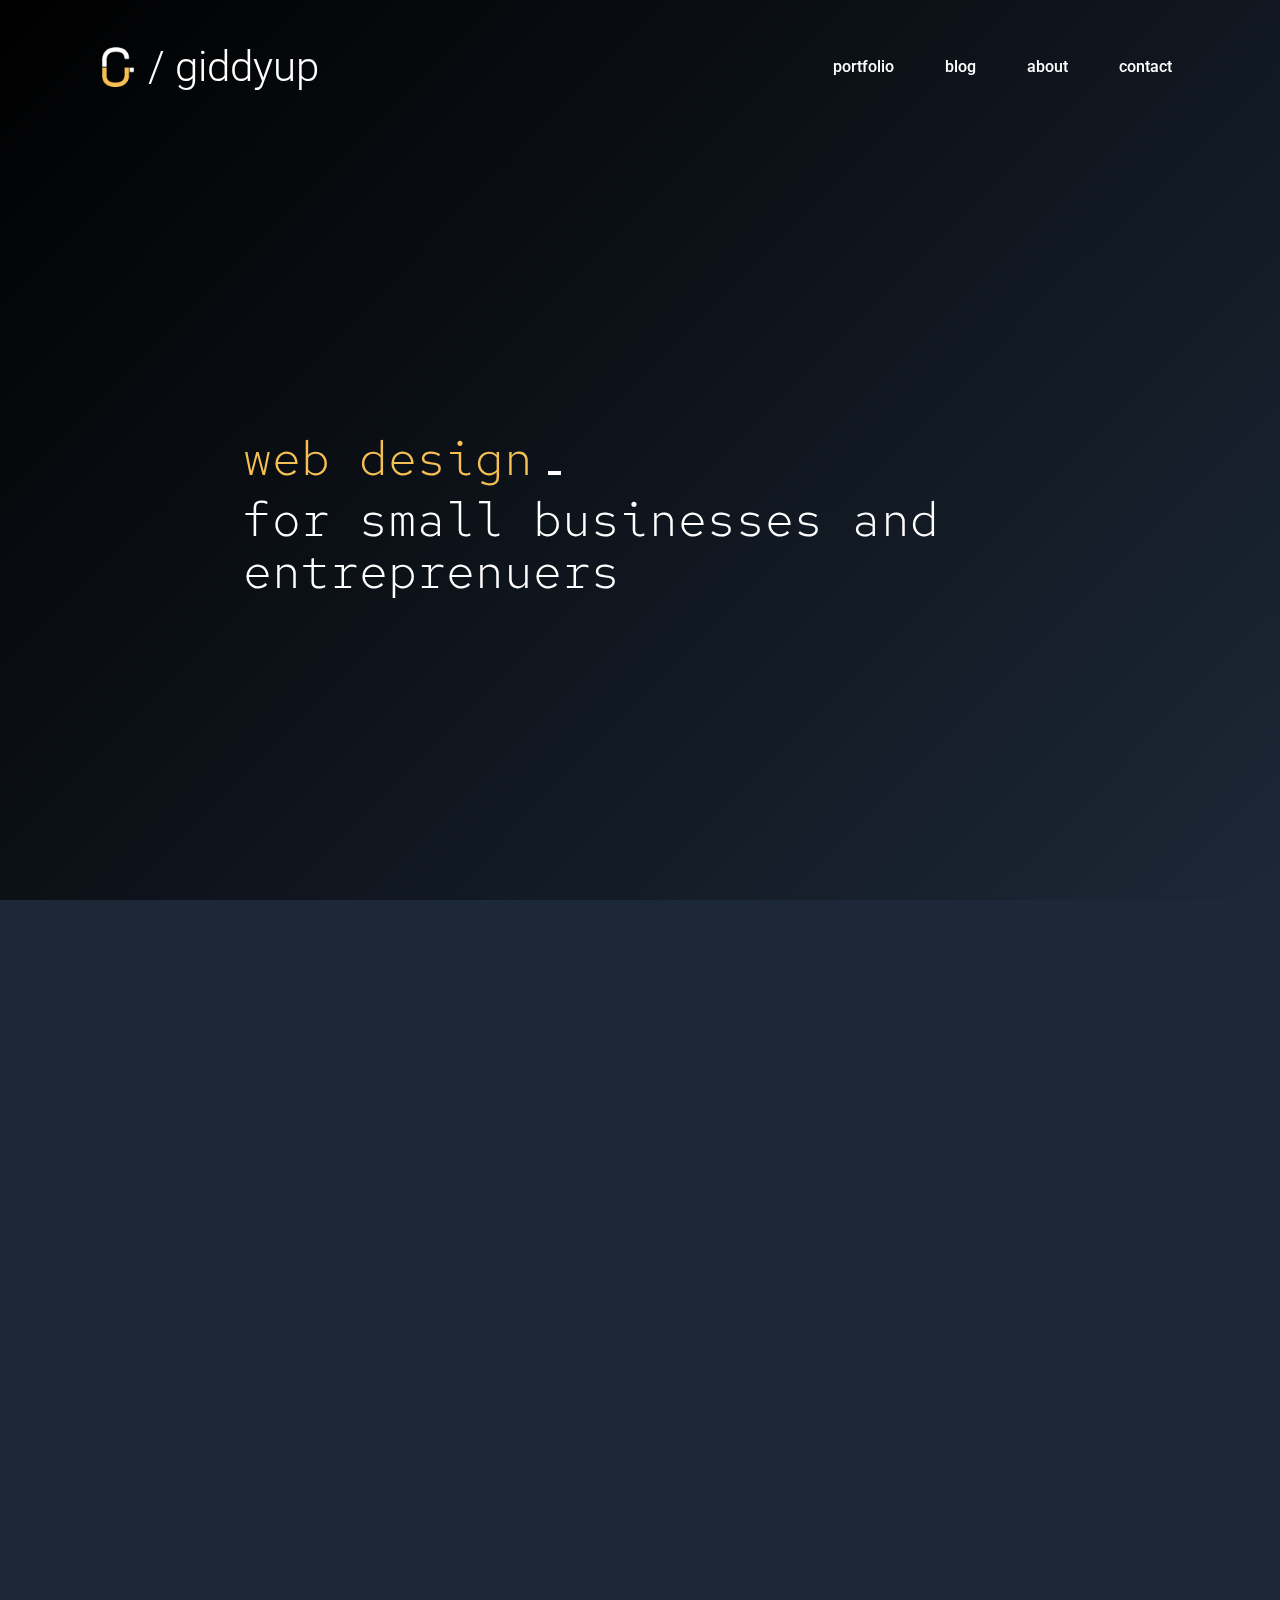
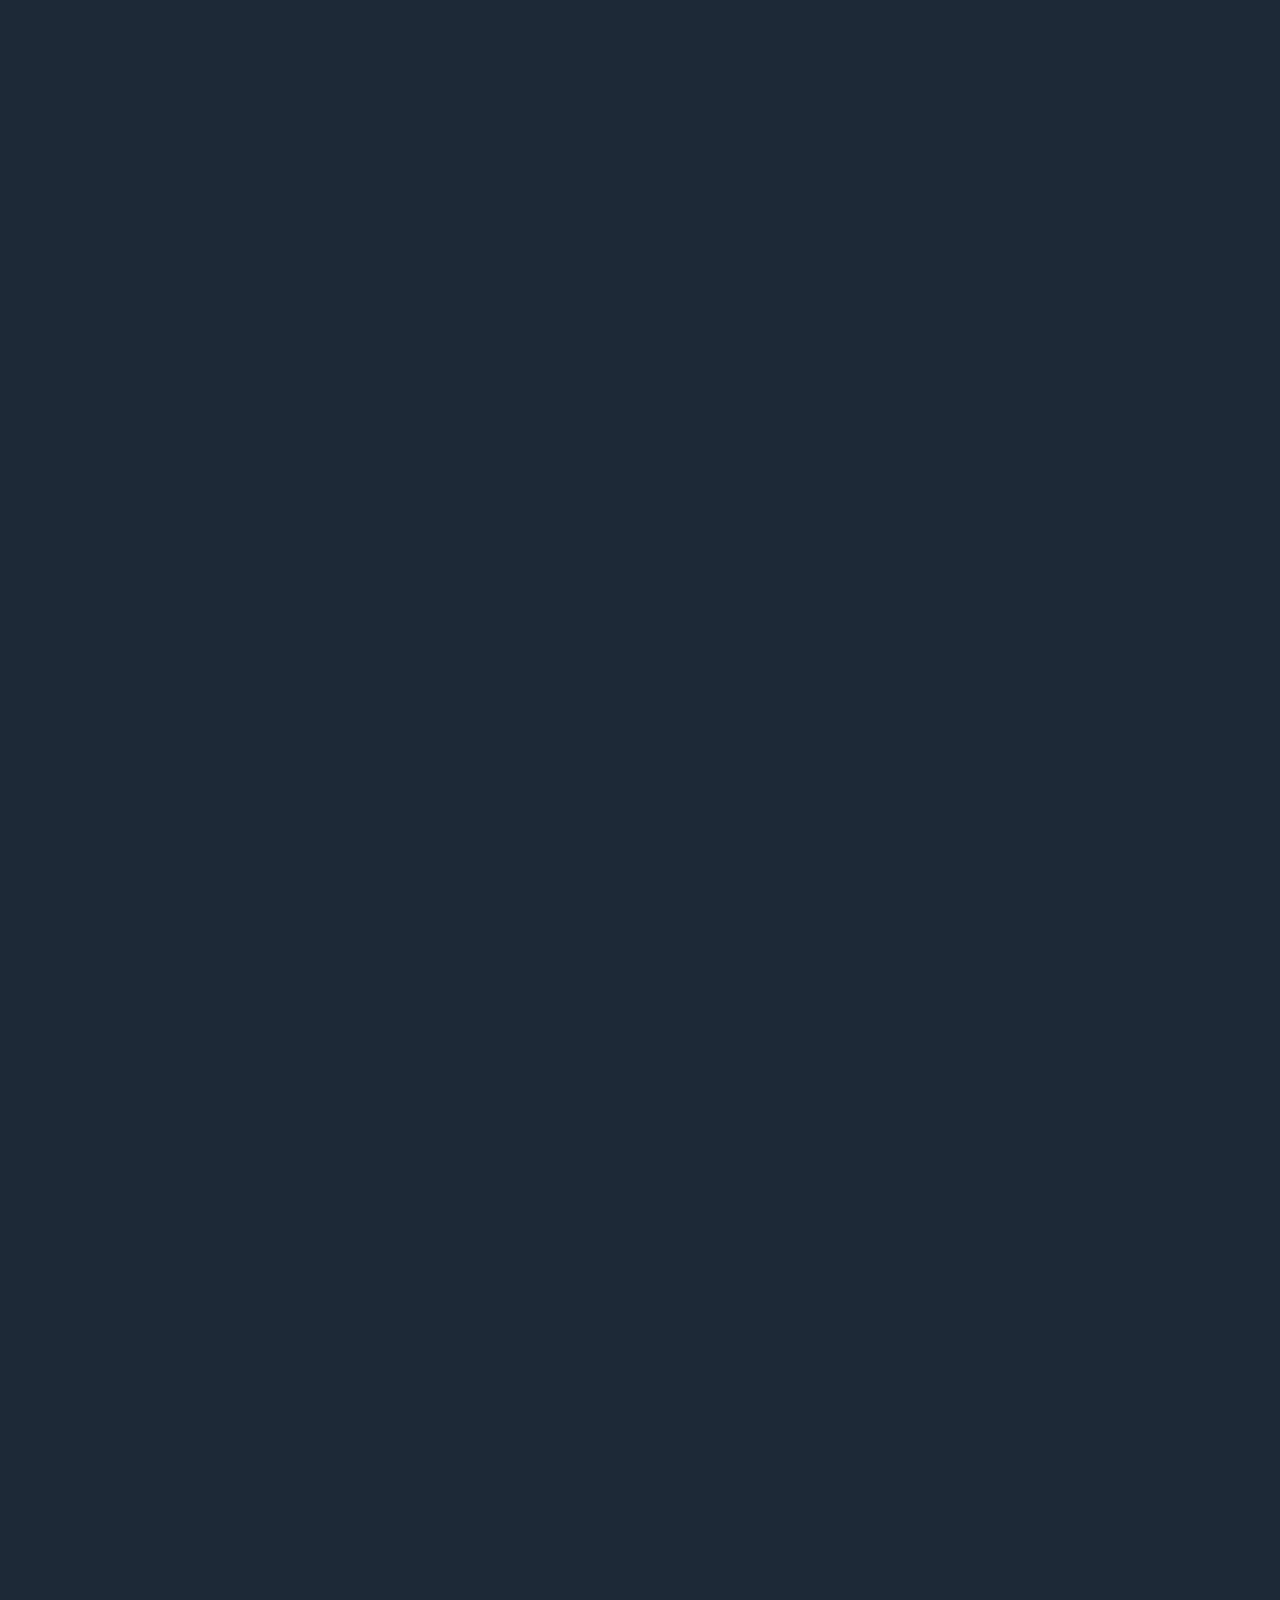
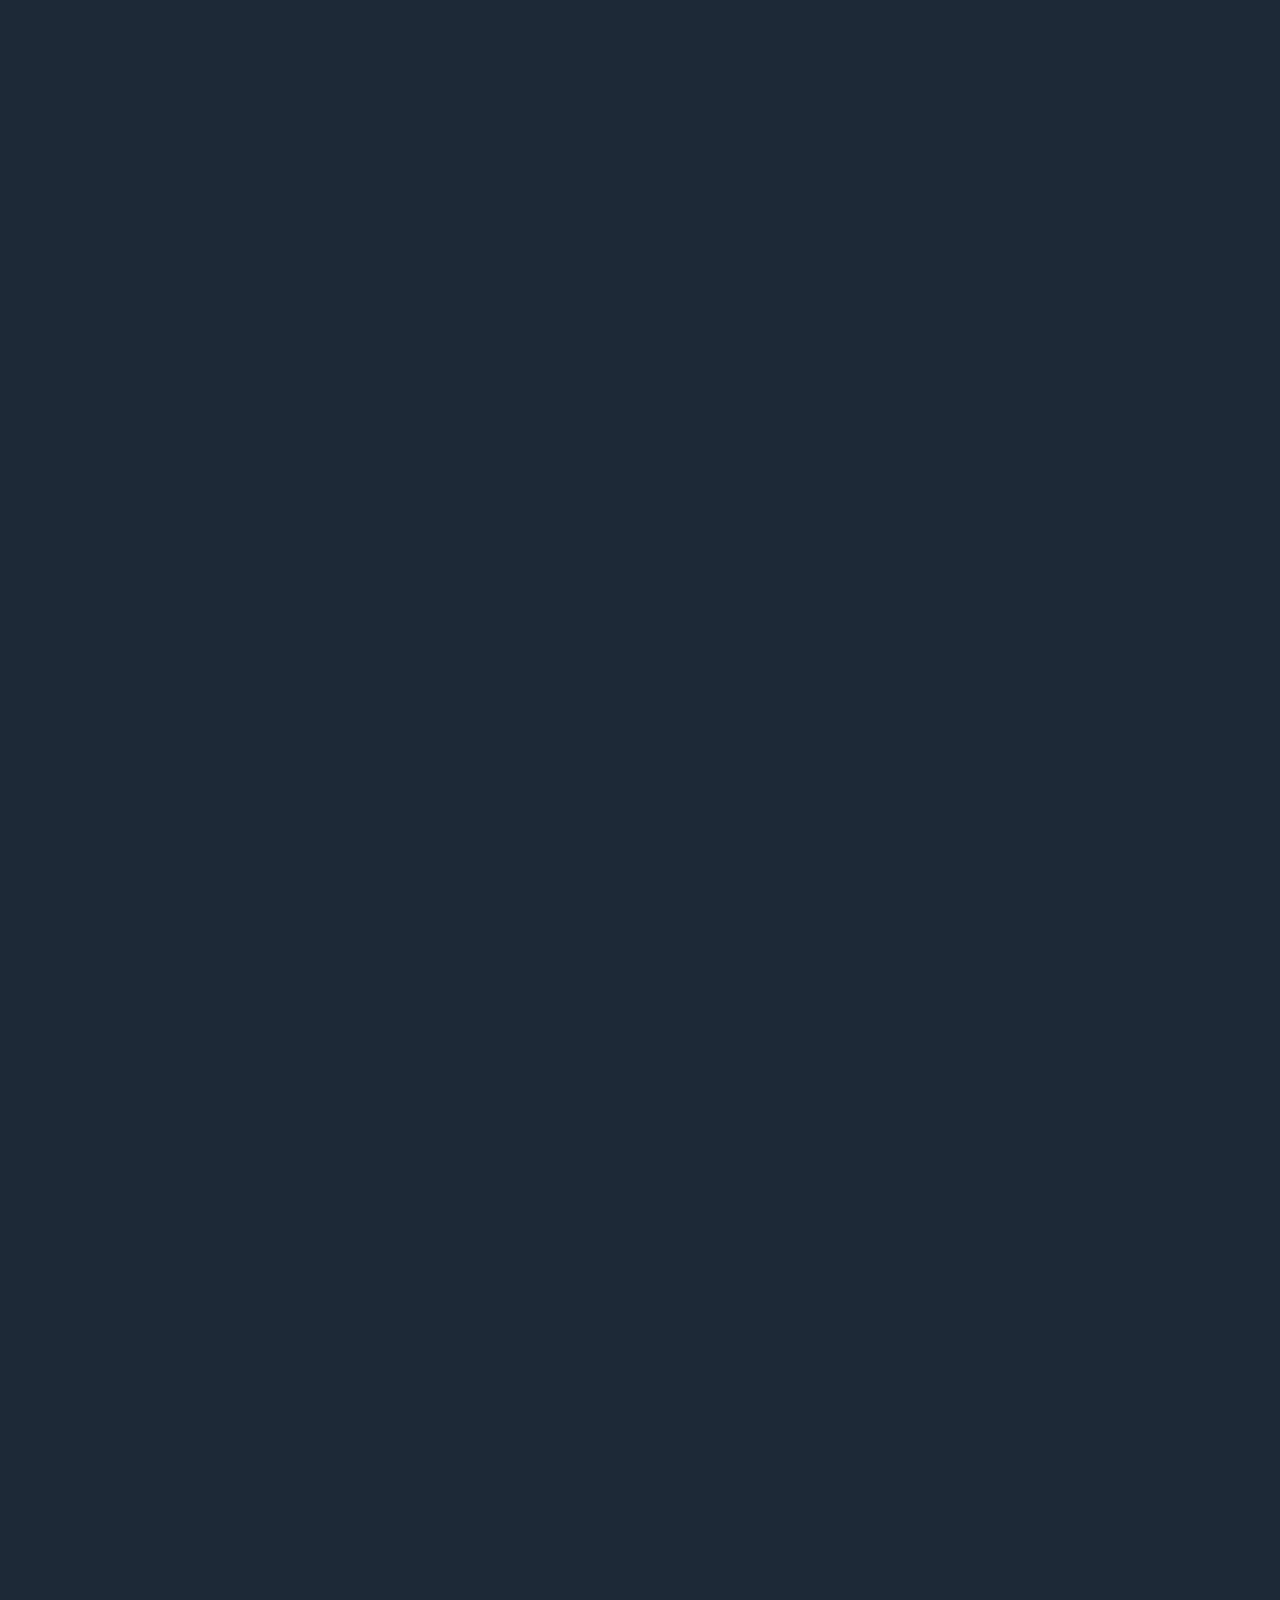
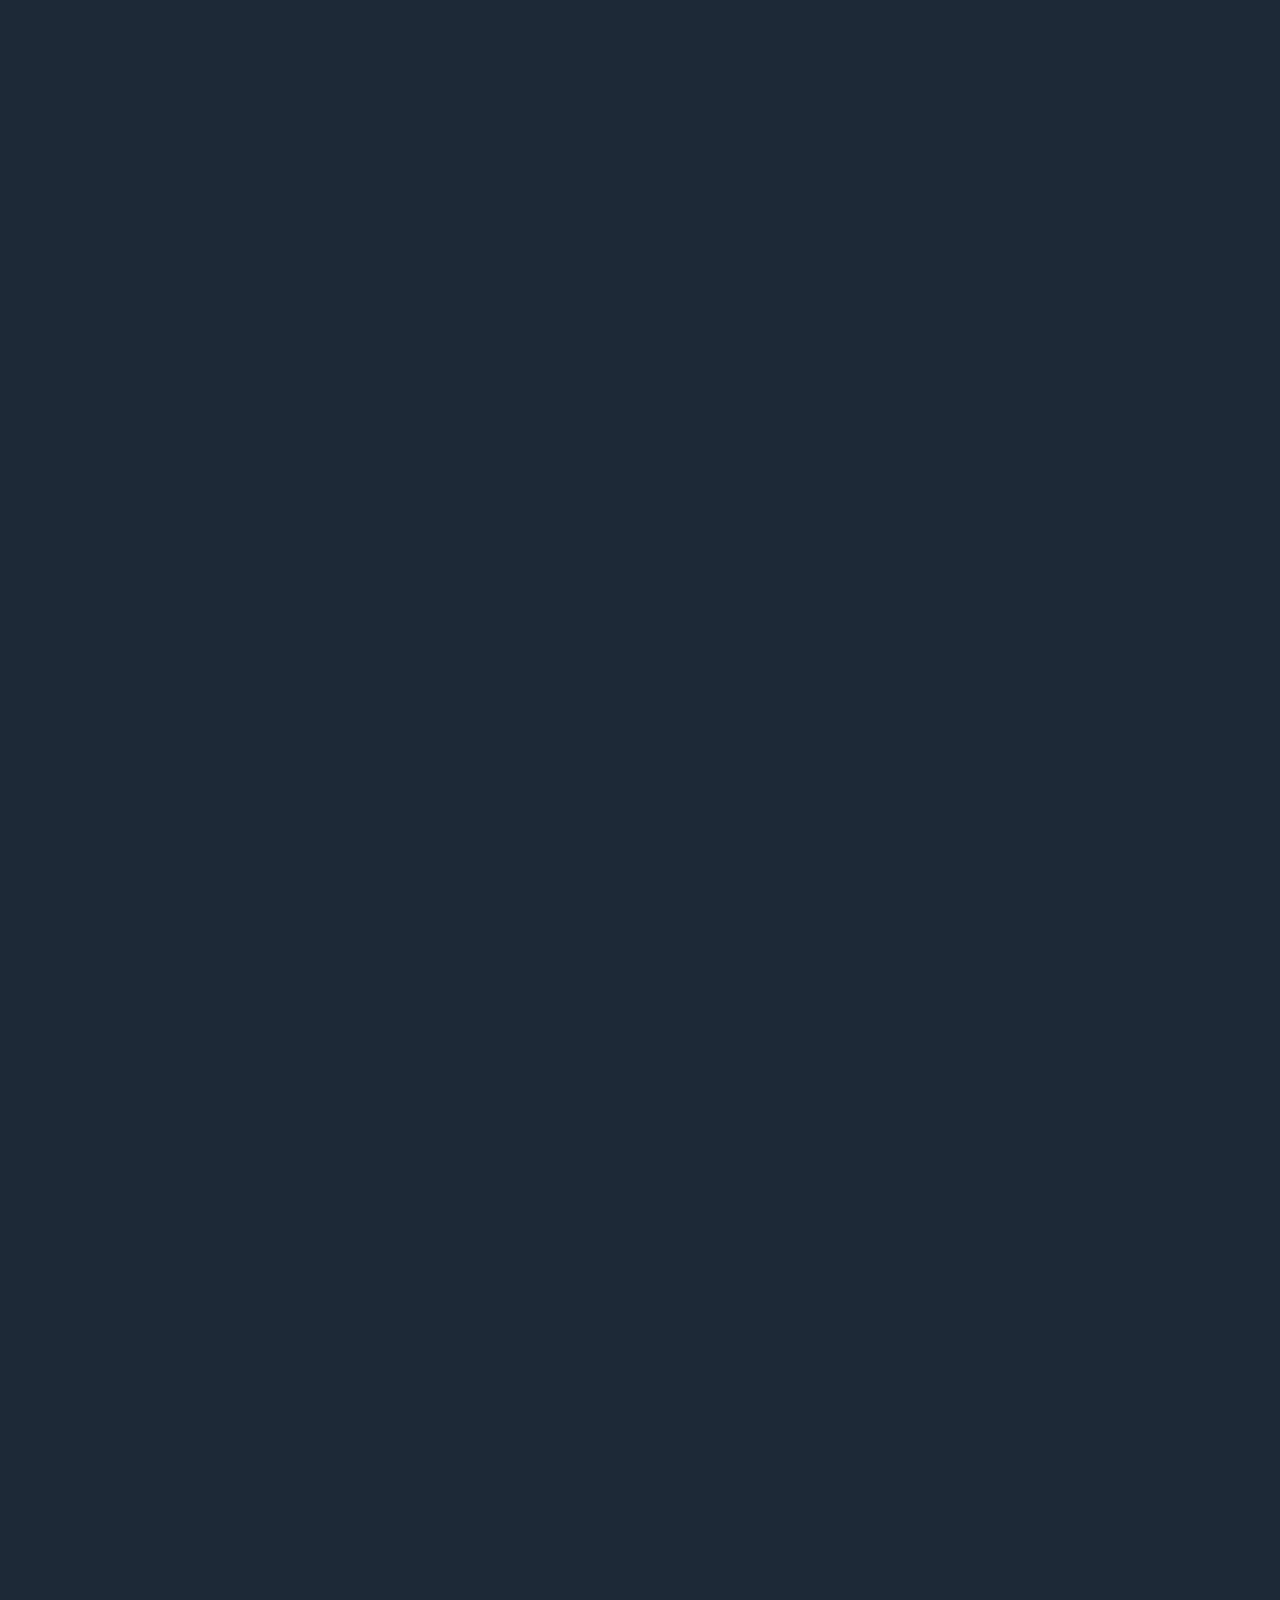
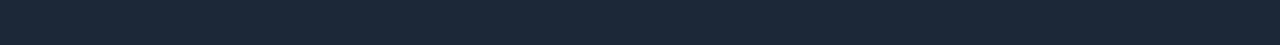
==== index.html @ 79e86494 "Google analytics" ====
<!DOCTYPE html>
<html lang="en">
  <head>
    <meta charset="utf-8">
    <meta name="description" content="giddyup digital is a small website design and development company, specializing in helping small businesses and entreprenuers establish intentional and cohesive online presence using web design and development best practices." />
    <meta name="keywords" content="website design, website developer, custom websites, web application development, seo, consulting" />
    <meta name="author" content="GiddyUp Digital" />
    <meta property='og:image' content='images/new-logo-2.png' />
    <meta name="viewport" content="width=device-width, initial-scale=1, shrink-to-fit=no, user-scalable=no">

    <!-- Favicon -->
    <link rel="shortcut icon" href="img/logo-favicon-navy.png" />

    <!-- Google Font -->
    <link rel="preconnect" href="https://fonts.googleapis.com">
     <link rel="preconnect" href="https://fonts.gstatic.com" crossorigin>
     <link href="https://fonts.googleapis.com/css2?family=Inter:wght@100;200;300;400;500;600;700;800;900&family=Red+Hat+Mono:ital,wght@0,300;0,400;0,500;0,600;0,700;1,300;1,400;1,500;1,600;1,700&family=Roboto:ital,wght@0,100;0,300;0,400;0,500;1,100;1,300;1,400;1,500&display=swap" rel="stylesheet">

    <!-- Stylesheets -->
    
    <!-- Custom server ver -->
    <!-- <link rel="stylesheet" href="/css/animations.css" />
    <link rel="stylesheet" href="/css/bootstrap/bootstrap.css" />
    <link rel="stylesheet" href="/js/glide/dist/css/glide.core.min.css">
    <link rel="stylesheet" href="/js/glide/dist/css/glide.theme.min.css">
    <link rel="stylesheet" href="/css/style.css" />
    <link rel="stylesheet" href="/css/preload.css" /> -->

    <!-- Front end only version -->
    <link rel="stylesheet" href="css/animations.css" />
    <link rel="stylesheet" href="css/bootstrap/bootstrap.css" />
    <link rel="stylesheet" href="js/glide/dist/css/glide.core.min.css">
    <link rel="stylesheet" href="js/glide/dist/css/glide.theme.min.css">
    <link rel="stylesheet" href="css/style.css" />
    <link rel="stylesheet" href="css/preload.css" />
    <link rel="stylesheet" href="css/font-awesome/all.min.css" />
    <!-- Google tag (gtag.js) -->
    
    <title>giddyup digital</title>
  </head>
  <!-- Google tag (gtag.js) -->
  <script async src="https://www.googletagmanager.com/gtag/js?id=G-HG3STBQEK7"></script>
  <script>
    window.dataLayer = window.dataLayer || [];
    function gtag(){dataLayer.push(arguments);}
    gtag('js', new Date());

    gtag('config', 'G-HG3STBQEK7');
  </script>
  <body id="the-body" class="is-preload">
    <header id="top" class="col-12 d-flex justify-content-center">
      <nav class="col-12 col-xl-11 mt-xl-3 d-flex justify-content-between align-content-center">
        <a id="navlogo-container" class="d-flex justify-content-start align-content-center" href='index.html'>
          <img class="logo-icon" src="img/logo-icon.png"/>
          <h2 class="logo-font">/ giddyup</h2>
        </a>
        <div id="menuToggle" class="px-3 d-lg-none position-absolute">
          <input type="checkbox" />
          <span class=""></span>
          <span class=""></span>
          <span class=""></span>
          <ul id="menu" class="">
            <a href="portfolio.html"><li>portfolio</li></a>
            <!-- <a href="#process"><li>process</li></a> -->
            <a href="blog.html"><li>blog</li></a>
            <a href="about.html"><li>about</li></a>
            <a href="#contact"><li>contact</li></a>
          </ul>
        </div>
        <ul class="d-lg-flex d-none justify-content-between align-items-center">
          <a href="portfolio.html"><li>portfolio</li></a>
            <!-- <a href="#process"><li>process</li></a> -->
            <!-- <a href="#work"><li>about</li></a> -->
            <a href="blog.html"><li>blog</li></a>
            <a href="about.html"><li>about</li></a>
            <a href="#contact"><li>contact</li></a>
        </ul> 
      </nav>
    </header>
    <section id="hero" class="col-12 d-flex align-content-center justify-content-center"> 
      <div id="typewriter" class="col-12 col-md-10 col-xl-8 d-flex justify-content-start flex-wrap align-content-center mb-5 mb-md-0 pb-5 pb-md-0">
        <!-- <h1 class="col-12 mb-3">Quality solutions in</h1> -->
        <h1 class="typewriter-text">web design</h1>  
        <h1 class="cursor"></h1>
        <h1 class="col-12 mb-3">for small businesses and entreprenuers</h1>
        <!-- <button class="btn-primary mx-4 my-5">work with us</button> -->
      </div>
    </section>
    <section id="work" class="col-12 d-flex justify-content-center">
      <div class="col-12 col-md-10 col-xl-8 d-flex justify-content-center flex-wrap" >
        <h2 class="col-12 mb-5">recent work</h2>
        <div class="col-12 d-flex justify-content-center work-img-container my-lg-5 my-3">
          <div class="img-desktop col-12 col-md-11 animate animate-left" style="background-image: url('img/madaesthetics-desktop.png')" onclick="location.href='madaesthetics.html'"></div>
          <div class="img-mobile col-3 col-md-2 animate-delay animate animate-left" style="background-image: url('img/madaesthetics-mobile.png')" onclick="location.href='madaesthetics.html'"></div>
        </div>
        <div class="col-12 my-lg-5 my-3 d-flex justify-content-start flex-wrap">
          <span>website design</span>
          <span>website development</span>
          <span>web app development</span>
          <span>online store development</span>
          <!-- <p>madaesthetics had a solid customer base and fantastic social media presence, but lacked a modern website to match. We worked with Maddie to create not only a responsive website to advertise her brand, but also create a fully functional online store and a web app for her Online Acne Bootcamp.</p> -->
        </div>

        <div class="col-12 my-5"></div>

        <div class="col-12 d-flex justify-content-center work-img-container my-lg-5 my-3">
          <div class="img-desktop col-12 col-md-11 animate animate-left" style="background-image: url('img/otb-desktop.png')" onclick="location.href='https://www.otbfabrication.com'"></div>
          <div class="img-mobile col-3 col-md-2 animate-delay animate animate-left" style="background-image: url('img/otb-mobile.png')" onclick="location.href='https://www.otbfabrication.com'"></div>
        </div>
        <div class="col-12 my-lg-5 my-3 d-flex justify-content-start flex-wrap">
          <span>website design</span>
          <span>website development</span>
          <span>website hosting</span>
          <span>copy writing</span>
          <!-- <p>Originally contracted to build a simple wordpress site with a 24 hour turnaround, we recently revisited this project with the OTB Fabrication team to design and build them a brand new responsive website.</p> -->
        </div>

        <div class="col-12 my-5"></div>

        <div class="col-12 d-flex justify-content-center work-img-container my-lg-5 my-3">
          <div class="img-desktop col-12 col-md-11 animate animate-left" style="background-image: url('img/ftre-desktop.png')" onclick="location.href='https://www.folzteamrealestate.com'"></div>
          <div class="img-mobile col-3 col-md-2 animate-delay animate animate-left" style="background-image: url('img/ftre-mobile.png')" onclick="location.href='https://www.folzteamrealestate.com'"></div>
        </div>
        <div class="col-12 my-lg-5 my-3 d-flex justify-content-start flex-wrap">
          <span>website design</span>
          <span>website development</span>
          <span>website hosting</span>
          <span>logo design</span>
          <span>copy writing</span>
          <!-- <p>The Folz Team Real Estate group is one of the most successful residential Real Estate teams in the Willamette Valley, and as such demanded a website that matched their prestige. Their website package includes a regular website updates and changes at an affordable rate.</p> -->
        </div>

        <div class="col-12 my-5"></div>
      </div>
    </section>
    <section id="motto" class="col-12 d-flex justify-content-center align-content-center flex-wrap  animate animate-left">
      <div class="caption-bg-left col-12"></div>
      <div class="col-12 d-flex justify-content-center align-content-center caption-text-container">
        <!-- <h4 class="col-12 col-md-10 col-lg-6">Creating a beautiful website for your business shouldn't cost thousands of dollars or be a full time job. Giddyup exists to help small businesses leverage the power of technology to accomplish their goals, without breaking the bank or monopolizing their time.</h4> -->
        <!-- <h4 class="col-12 col-md-10 col-lg-8 col-xl-6">"Giddyup was very easy to work with. Morgan (giddyup owner) has a wide knowledge and understanding of coding and went above and beyond for our website. He was readily available to speak with us through the whole project. We trusted giddyup with our formatting, layouts and design and could not be happier with the end result." <br><br>-Buzz & Will, OTB Fabrication</h4> -->
        <!-- <h4 class="col-12 col-md-10 col-lg-8 col-xl-6">"Giddyup is incredible to work with. There is nothing to speak on where things could have been done better - a truly fantastic experience all round... We trusted giddyup with our formatting, layouts and design and could not be happier with the end result." <br><br>-Buzz & Will, OTB Fabrication</h4> -->
        <h4 class="col-12 col-md-10 col-lg-8 col-xl-6">"Morgan (giddyup owner) is incredible to work with, he has a wide knowledge and understanding of coding and went above and beyond for our website. We trusted giddyup with our formatting, layouts and design and could not be happier with the end result." <br><br>-Buzz & Will, OTB Fabrication</h4>
      </div>
    </section>

    <section id="process" class="col-12 d-flex justify-content-center align-content-center flex-wrap section">
      <div class="col-12 col-md-10 col-xl-8 d-flex justify-content-center align-content-start flex-wrap animate animate-left my-5">
        <h2 class="col-12 mb-5">process</h2>
        <div class="col-12 col-sm-6 col-lg-3 d-flex justify-content-start align-content-start flex-wrap animate-delay animate animate-left">
          <h4 class="col-12 process-number">1.</h4>
          <h4 class="col-12">consultation</h4>
          <p class="col-12">We start our web design process by first determining your busines needs, objectives and goals that need to be met for your website. Based on that, we develop an appropriate project plan and realistic timeline.</p>
        </div>
        <div class="col-12 col-sm-6 col-lg-3 d-flex justify-content-start align-content-start flex-wrap animate-delay animate animate-left">
          <h4 class="col-12 process-number">2.</h4>
          <h4 class="col-12">design</h4>
          <p class="col-12">In the design phase, we create a tailor made design for your website based on our previous discussions. We work closley with you in this phase to insure the design meets your needs and expectations</p>
        </div>
        <div class="col-12 col-sm-6 col-lg-3 d-flex justify-content-start align-content-start flex-wrap animate-delay animate animate-left">
          <h4 class="col-12 process-number">3.</h4>
          <h4 class="col-12">develop</h4>
          <p class="col-12">Once you have signed off on the design, we begin the process of building your app or website. We place a heavy emphasis on responsiveness and SEO, to insure your design not only translates well onto any device, but will be easy to find via search engines.</p>
        </div>
        <div class="col-12 col-sm-6 col-lg-3 d-flex justify-content-start align-content-start flex-wrap animate-delay animate animate-left">
          <h4 class="col-12 process-number">4.</h4>
          <h4 class="col-12">launch</h4>
          <p class="col-12">The live launch of your site or app can be an exciting and stressful time. That's why we provide full monitoring and support during the launch period (90 days): if any issue should arise within the launch period, we will fix it free of charge.</p>
        </div>
      </div>
    </section> 

    <section id="contact" class="col-12 d-flex justify-content-center section align-content-center">
      <div class="col-12 col-md-10 col-xl-8 d-flex justify-content-center align-content-center flex-wrap animate animate-left my-5">
        <!-- <h2 class="col-12 mb-5">contact</h2> -->
        <div class="col-12 col-lg-8 d-flex justify-content-center flex-wrap">
          <h6 class="col-12 text-left text-md-center">Ready to establish an intentional digital presence for your business?</h6>
          <!-- <h6 class="col-12">Drop us a line below and we'll get back to you asap.</h6> -->
          <!-- <h6 class="col-12 text-center">Use the form below or shoot us an email at info@giddyupdigital.com and we’ll get back to you as soon as we can.</h6> -->
        </div>
        <div class="col-12 col-lg-6 justify-content-center text-center mt-5">
          <form method="POST" netlify>
            <div class="mb-4">
              <input name="name" type="text" class="form-control" placeholder="Your Name" required>
            </div>
            <div class="mb-4">
              <input name="email" type="email" class="form-control" placeholder="Your Email" required>
            </div>
            <div class="mb-4">
              <select name="subject" type="text" class="form-control" placeholder="Subject" required>
                <option value="">- Inquiry type -</option>
                <option value="Consultation request (free)">Free consultation request</option>
                <option value="General question">General question</option>
                <!-- <option value="Jobs"></option>
                <option value=""></option> -->

              </select>
            </div>
            <div class="mb-4">
              <textarea name="message" class="form-control" placeholder="Optional Message" rows="4"></textarea>
            </div>
            <div class="d-grid pt-3">
              <button type="submit" class="btn btn-primary">Send Message</button>
            </div>
          </form>
        </div>
      </div>
    </section>

    <footer class="col-12 d-flex justify-content-center align-content-center flex-wrap">
      <div class="col-12 d-flex justify-content-center p-5">
        <img class="logo-footer col-6 col-lg-2" src="img/logo.png"/>
      </div>
      <p class="col-12 text-center">© giddyup digital 2022</p>
    </footer>

    <div id="back-to-top" class="back-to-top">
      <a href="#top"> <i class="fas fa-angle-up"></i></a>
    </div>

    <script src="js/glide/dist/glide.min.js"></script>
    <script src="js/preload.js"></script>
    <script src="js/custom.js"></script>
    <script src="js/animations.js"></script>
  </body>
</html>
---- css/animations.css ----
/* .bg-pan-left {
	-webkit-animation: bg-pan-left 60s both;
	        animation: bg-pan-left 60s both;
}

.bg-pan-top {
	-webkit-animation: bg-pan-top 60s both;
	        animation: bg-pan-top 60s both;
}

.fade-in {
	-webkit-animation: fade-in 2s 1.2s both;
	        animation: fade-in 2s 1.2s both;
}

.text-focus-in {
	-webkit-animation: text-focus-in 1.2s both;
	        animation: text-focus-in 1.2s both;
} */

.animate {
  /* opacity: 0;
  transition: all 1s;
  filter: blur(5px);
  transform: translateX(-20%); */
}

.animate-left {
  opacity: 0;
  transition: all 1s;
  filter: blur(5px);
  transform: translateX(-20%);
}

.animate-top {
  opacity: 0;
  transition: all 1s;
  filter: blur(5px);
  transform: translateY(-20%);
}

.animate-right {
  opacity: 0;
  transition: all 1s;
  filter: blur(5px);
  transform: translateX(20%);
}

.animate-bottom {
  opacity: 0;
  transition: all 1s;
  filter: blur(5px);
  transform: translateY(20%);
}

.animate-snail {
  transition: all 2s;
}

.animate-slow {
  transition: all 1.5s;
}

.animate-fast {
  transition: all .5s;
}

.animate-blur {
  filter: blur(5px);
}

.animate-from-left {
  
}

@media(prefers-reduced-motion) {
  .animate {
    transition: none;
  }
}

.reveal {
  opacity: 1;
  transform: translateX(0);
  filter: blur(0);
}

.animate-delay:nth-child(2) {
  transition-delay: 100ms;
}

.animate-delay:nth-child(3) {
  transition-delay: 200ms;
}

.animate-delay:nth-child(4) {
  transition-delay: 300ms;
}

.animate-delay:nth-child(5) {
  transition-delay: 400ms;
}

.animate-delay:nth-child(6) {
  transition-delay: 500ms;
}


.animate-delay-1 {
  transition-delay: 100ms;
}

.animate-delay-2 {
  transition-delay: 200ms;
}

.animate-delay-3 {
  transition-delay: 300ms;
}

.animate-delay-4 {
  transition-delay: 400ms;
}



















/**
 * ----------------------------------------
 * animation bg-pan-left
 * ----------------------------------------
 */
 @-webkit-keyframes bg-pan-left {
    0% {
      background-position: 100% 50%;
    }
    100% {
      background-position: 0% 50%;
    }
  }
  @keyframes bg-pan-left {
    0% {
      background-position: 100% 50%;
    }
    100% {
      background-position: 0% 50%;
    }
  }

  @-webkit-keyframes bg-pan-top {
    0% {
      background-position: 50% 100%;
    }
    100% {
      background-position: 50% 0%;
    }
  }
  @keyframes bg-pan-top {
    0% {
      background-position: 50% 100%;
    }
    100% {
      background-position: 50% 0%;
    }
  }
  
  @-webkit-keyframes fade-in {
    0% {
      opacity: 0;
    }
    100% {
      opacity: 1;
    }
  }
  @keyframes fade-in {
    0% {
      opacity: 0;
    }
    100% {
      opacity: 1;
    }
  }

  @-webkit-keyframes text-focus-in {
    0% {
      -webkit-filter: blur(12px);
              filter: blur(12px);
      opacity: 0;
    }
    100% {
      -webkit-filter: blur(0px);
              filter: blur(0px);
      opacity: 1;
    }
  }
  @keyframes text-focus-in {
    0% {
      -webkit-filter: blur(12px);
              filter: blur(12px);
      opacity: 0;
    }
    100% {
      -webkit-filter: blur(0px);
              filter: blur(0px);
      opacity: 1;
    }
  }
---- css/style.css ----
* {
  --color-primary: #1C2837;
	--color-secondary: #F6BF54;
  --color-secondary-opaque: rgb(246, 191, 84, 0.2);
	--color-light:#9C9C9C;
  --color-potential-green: #56A069; 
  --color-potential-teal: #C3FCF2;
  --color-potential-blue: #00CAFF;
  --color-potential-pink: #FF60B8;
  --font-paragraph: 'Inter', serif;
  --font-header: 'Red Hat Mono', monospace;
  --font-logo: 'Roboto', sans-serif;
  --font-cursive: 'Allura', cursive;
  --aspect-ratio-desktop: calc(1550/887);
  --aspect-ratio-mobile: calc(566/1087);
  --caption-bg-left-size: 80vh;
}

html, body {
  width: 100%;
  height: 100%;
  margin: 0px;
  padding: 0px;
  scroll-behavior: smooth;
  overflow-x: hidden;
  position: relative;
}

:root {
  font-size: 16px;
  line-height: 24px;
  font-weight: 400;

  color-scheme: light dark;
  color: rgba(255, 255, 255, 0.87);
  background-color: var(--color-primary);

  font-synthesis: none;
  text-rendering: optimizeLegibility;
  -webkit-font-smoothing: antialiased;
  -moz-osx-font-smoothing: grayscale;
  -webkit-text-size-adjust: 100%;
}

h1, h2, h3, h4, h5, h6 {
  font-family: var(--font-header);
  font-weight: 300;
}

h1, h2, h3, h4, h5, h6, p, li {
  color: white;
}

#navlogo-container {
  padding: 30px 0;
}

.logo-icon {
  height: 30px;
  margin: auto 13px;
  box-shadow: 4px, 4px, 4px, black;
}

header {
  height: fit-content;
}

header h2 {
  line-height: 100%;
  margin: auto -.5vw;
}

header ul {
  margin-bottom: 0;
}

.logo-font {
  font-family: var(--font-logo);
  font-weight: 300;
}

li {
  list-style: none;
  transition: all 1s;
}

li.active {
  border-bottom: 1px solid var(--color-secondary);
}

a:hover {
  text-decoration: none;
  color: var(--color-secondary);
}

a:hover li {
  text-decoration: none;
  color: var(--color-secondary);
}

header nav ul a {
  transition: all 1s;
}

header li {
  margin: 2vw;
}

.logo-font {
  font-family: var(--font-logo);
}

a {
  font-weight: 500;
  color: white;
  text-decoration: inherit;
}
a:hover {
  color: var(--color-secondary);
}

body {
  margin: 0;
  /* place-items: center; */
  min-width: 320px;
  min-height: 100vh;
  background: linear-gradient(135deg, #000000 0%, var(--color-primary) 100%);
}

/* background-color: #000000;
background-image: linear-gradient(135deg, #000000 55%, #1c2837 100%); */


h1 {
  font-size: 3.2em;
  line-height: 1.1;
  font-weight: 300;
}

h2 {
  font-weight: 300;
}

h5 {
  font-weight: 300;
}

em {
  color: var(--color-light);
  text-transform: none;
}

.card {
  padding: 2em;
}

#app {
  max-width: 1280px;
  margin: 0 auto;
  padding: 2rem;
  text-align: center;
}

button {
  border-radius: 8px;
  /* border: 1px solid transparent; */
  padding: 0.6em 1.2em;
  font-size: 1em;
  font-weight: 500;
  font-family: inherit;
  background-color: #1a1a1a;
  cursor: pointer;
  /* transition: border-color 0.25s; */
}

.btn-primary:hover {
  box-shadow: -6px 6px 12px var(--color-secondary);
  background-color:#000000;
  color: var(--color-secondary);
  /* background-color: var(--color-primary) !important; */
  transition: color 1s;
  transition: box-shadow 1s;
  border: none;
}

button:focus,
button:focus-visible {
  outline: 4px auto -webkit-focus-ring-color;
}

.btn-primary {
  background-color: black;
  font-family: var(--font-paragraph);
  box-shadow: -4px 4px 8px var(--color-secondary);
  border: none;
  border-radius: 0;
  transition: all 1s;
  text-transform: uppercase;
}

b {
  color: var(--color-secondary);
  font-weight: normal;
}

/* #menu b {
  color: var(--color-secondary);
} */

/* @media (prefers-color-scheme: light) {
  :root {
    color: #213547;
    background-color: #ffffff;
  }
  a:hover {
    color: #747bff;
  }
  button {
    background-color: #f9f9f9;
  }
} */

#hero {
  height: 90vh;
}

.section {
  min-height: 100vh;
}

/* Typed text for header */
.typewriter-text {
  color: var(--color-secondary);
}

h1.cursor::after {
  height:4px;
  width:13px;
}

.cursor::after {
  content:'';
  display:inline-block;
  /* margin-left:3px; */
  background-color:white;
  animation-name:blink;
  animation-duration:0.5s;
  animation-iteration-count: infinite;
}

#typewriter h1 {
  padding-left: 15px;
}

@keyframes blink {
  0% {
    opacity:1;
  }
  49% {
    opacity:1;
  }
  50% {
    opacity:0;
  }
  100% {
    opacity:0;
  }
}

section h2 {
  padding-bottom: 1rem;
  border-bottom: solid 2px var(--color-secondary);
}


.img-desktop:hover, .img-mobile:hover {
  cursor: pointer;
}

.img-desktop {
  background-position: center;
  background-size: cover;
  aspect-ratio: calc(1550/887);
  height: auto;
  position: relative;
  left: 40px;
  box-shadow: -4px 4px 12px black;
}

.img-mobile {
  background-position: center;
  background-size: cover;
  aspect-ratio: calc(566/1087);
  position: relative;
  right: 10px;
  top: 25%;
  height: 85%;
  box-shadow: -4px 4px 8px -4px black;
}

.divider-secondary {
  border-bottom: solid 1px var(--color-secondary);
}

.divider-white {
  border-bottom: solid 2px white;
}

#work span {
  color: white;
  border: solid 1px var(--color-secondary);
  padding: 0.25rem;
  margin: 0.25rem;
  background-color: black;
  box-shadow: -4px 4px 8px black;
  border-radius: 2px;
  /* background-color: var(--color-primary); */
}

#work span:hover {
  cursor: default;
}


/* Hamburger Menu */
#menuToggle, #menuToggle input, #menuToggle a, #menuToggle input {
  display: none;
}


.caption-bg-left {
  position: relative;
  right: 40%;
  top: calc(var(--caption-bg-left-size)/2);
  height: var(--caption-bg-left-size);
  background: var(--color-secondary);
  opacity: 20%;
  box-shadow: -4px 4px 8px black;
}

.caption-text-container {
  position: relative;
  bottom: calc(var(--caption-bg-left-size)/2);
  height: var(--caption-bg-left-size);
}

.caption-text-container h4 {
  margin: auto;
}

#contact h6 {
  padding: 0;
}

@media screen and (max-width: 991px) {
  ::-webkit-scrollbar {
    width: 0;
  }
  
  #menuToggle
  {
  right: 0;
  display: block;
  z-index: 1;
  -webkit-user-select: none;
  user-select: none;
  top: 44px;
  /* transform: translate(0, 15%); */
  }

  #menuToggle a
  {
  text-decoration: none;
  /* color: #232323; */
  transition: color 0.3s ease;
  display: block;
  color: var(--color-primary);
  }

  #menuToggle input
  {
  display: block;
  width: 40px;
  height: 32px;
  position: absolute;
  top: -7px;
  
  cursor: pointer;
  opacity: 0; /* hide this */
  z-index: 3; /* and place it over the hamburger */
  -webkit-touch-callout: none;
  }

  /*
  * Just a quick hamburger
  */
  #menuToggle span
  {
  display: block;
  width: 33px;
  background-color: white;
  height: 2px;
  margin-bottom: 5px;
  position: relative;
  border-radius: 3px;
  z-index: 2;
  transform-origin: 10px -2px;
  transition: transform 0.5s cubic-bezier(0.77,0.2,0.05,1.0),
              background 0.5s cubic-bezier(0.77,0.2,0.05,1.0),
              opacity 0.55s ease;
  }

  #menuToggle span:first-child
  {
  transform-origin: 0% 0%;
  }

  #menuToggle span:nth-last-child(2)
  {
  transform-origin: 0% 100%;
  }

  /* 
  * Transform all the slices of hamburger
  * into a crossmark.
  */

 
  #menuToggle input:checked ~ span
  {
    opacity: 1;
    transform: rotate(45deg) translate(-2px, -1px);
    background-color: var(--color-secondary);
  }

  /*
  * But let's hide the middle one.
  */
  #menuToggle input:checked ~ span:nth-last-child(3)
  {
  opacity: 0;
  transform: rotate(0deg) scale(0.2, 0.2);
  }

  /*
  * Ohyeah and the last one should go the other direction
  */
  #menuToggle input:checked ~ span:nth-last-child(2)
  {
  transform: rotate(-45deg) translate(0, -1px);
  }

  /*
  * Make this absolute positioned
  * at the top left of the screen
  */
  #menu
  {
  position: absolute;
  right: -50px;
  width: 250px;
  margin: -100px 0 0 -50px;
  padding: 50px;
  padding-top: 125px;
  background: var(--color-primary);
  opacity: 1;
  list-style-type: none;
  -webkit-font-smoothing: antialiased;
  /* to stop flickering of text in safari */
  transform-origin: 0% 0%;
  transform: translate(90%, 0);
  transition: all 0.6s ease;
  z-index: 1;
  }

  #menu li
  {
  padding: 10px 0;
  z-index: 1;
  position: relative;
  color: var(--color-primary);
  color: white;
  font-weight: bold;
  opacity: 1;
  }

  /*
  * And let's slide it in from the left
  */
  #menuToggle input:checked ~ ul
  {
    transform: none;
  }
}




.process-number {
  color: var(--color-secondary);
  font-size: 3.2rem;
  font-family: var(--font-header);
}


/* Responsive */
/* Mobile screens and up */
@media only screen and (min-width: 200px) {
  
  * {
    --caption-bg-left-size: 65vh;
  }

  h1 {
    font-size: 36px;
    }
  .img-desktop, .img-mobile {
    transform: translateX(-17px);
  }
  #hero {
    padding: 0;
  }

  #motto h4 {
    font-size: 20px;
    font-weight: 300;
    padding: 0;
  }

}


/* Small Screens and up */
@media only screen and (min-width: 576px)  {
  * {
    --caption-bg-left-size: 60vh;
  }
  
  h1 {
    font-size: 42px;
    }
  
  h2 {
    font-size: 36px;
    }
  
  h3 {
    font-size: 28px;
    }
  
  h4 {
    font-size: 26px;
    font-weight: 400; }
  
  h5 {
    font-size: 24px;
     }
  
  h6 {
    font-size: 18px;
    font-weight: 500; }
  
  p {
    font-weight: normal;
    font-size: 14px;}

    #motto h4 {
      font-size: 26px;
      font-weight: 300;
      padding: 0;
    }

    .logo-icon {
      height: 40px;
      margin: auto 20px;
      /* box-shadow: 4px, 4px, 4px, black; */
    }
}

/* Intermediate small screen size for offset calc */

/* Medium Screens and up */
@media only screen and (min-width: 768px)  {
  * {
    --caption-bg-left-size: 50vh;
  }

  #work span {
    padding: 0.5rem;
    margin: 0.5rem;
  }


  h1 {
    font-size: 42px;
    }
  
  h2 {
    font-size: 36px;
    }
  
  h3 {
    font-size: 28px;
    }
  
  h4 {
    font-size: 26px;
    font-weight: 400; }
  
  h5 {
    font-size: 24px;
     }
  
  h6 {
    font-size: 18px;
    font-weight: 500; }
  
  p {
    font-weight: normal;
    font-size: 14px;}

    .img-mobile {
      height: 60%;
      right: 20px;
      top: 50%;
    }
}

/* Large Screens and up */
@media only screen and (min-width: 992px)  {
  #work span {
    padding: 1rem;
    margin: 1rem;
  }

  #motto h4 {
    font-size: 28px;
    font-weight: 400;
    padding: 0;
  }

  h1 {
    font-size: 42px;
    }
  
  h2 {
    font-size: 36px;
    }
  
  h3 {
    font-size: 28px;
    }
  
  h4 {
    font-size: 26px;
    font-weight: 400; }
  
  h5 {
    font-size: 24px;
     }
  
  h6 {
    font-size: 18px;
    font-weight: 500; }
  
  p {
    font-weight: normal;
    font-size: 14px;}

}

/* XL Screens and up */
@media only screen and (min-width: 1200px)  {

  h1 {
    font-size: 48px;
    }
  
  h2 {
    font-size: 42px;
    }
  
  h3 {
    font-size: 28px;
    }
  
  h4 {
    font-size: 26px;
    font-weight: 400; }
  
  h5 {
    font-size: 24px;
     }
  
  h6 {
    font-size: 18px;
    font-weight: 500; }
  
  p {
    font-weight: normal;
    font-size: 14px;}
}

/* XXL Screens and up */
@media only screen and (min-width: 1400px)  {
  
  h1 {
    font-size: 48px;
    }
  
  h2 {
    font-size: 42px;
    }
  
  h3 {
    font-size: 36px;
    }
  
  h4 {
    font-size: 28px;
    font-weight: 400; }
  
  h5 {
    font-size: 26px;}
  
  h6 {
    font-size: 24px;
    font-weight: 500; }
  
  p, li {
    font-weight: normal;
    font-size: 18px;}
  
}

/* XXXL Screens and up */
@media only screen and (min-width: 1900px)  {
}




footer {
  background-color: rgb(0, 0, 0, 0.1)
  
}

/* back-to-to */
#back-to-top {
  opacity: 0;
  transition: all 0.5s;
}
.back-to-top a {
  display: flex;
  -webkit-box-pack: center;
      -ms-flex-pack: center;
          justify-content: center;
  -webkit-box-align: center;
      -ms-flex-align: center;
          align-items: center;
  position: fixed;
  bottom: 50px;
  right: 40px;
  width: 50px;
  height: 40px;
  margin: 0px;
  font-size: 18px;
  background: black;
  color: white;
  -webkit-transition: all 0.3s ease-in-out;
  transition: all 0.3s ease-in-out;
  z-index: 999; 
  box-shadow: -2px 2px 4px var(--color-secondary);}
  .back-to-top a:hover {
    color: var(--color-secondary);
    box-shadow: -4px 4px 8px var(--color-secondary);
  text-decoration: none; }
  .back-to-top a:focus {
    color: var(--color-secondary); }


  /* width */
::-webkit-scrollbar {
  background: rgba(0, 0, 0, 0);
  width: 10px;
}

/* Track */
::-webkit-scrollbar-track {
  /* background-color: var(--color-primary); */
  opacity: 0;
  /* background: var(--color-primary-dark); */
}

/* Handle */
::-webkit-scrollbar-thumb {
  background: var(--color-light);
  /* background: var(--color-primary-light); */
}


.seo {
  visibility: hidden;
}


#hero h1 {
  line-height: calc();
}



/* ABOUT PAGE */
#values, #definition, #introduction {
  height: 100vh;
}

#about-hero-container {
  height: 80vh;
}
#about-hero {
  /* background-color: rgb(246, 191, 84, 0.2); */
  background-color: var(--color-secondary-opaque);
  max-height: 40vh;
  z-index: 0;
}

#about-hero h4 {
  line-height: 2.5rem;
}

#about-hero * {
  margin: auto 0;
}



.vertical-line {
  width: 2px;
  border-right: solid white 1px;
  height: 100%
}

@media only screen and (max-width: 767px) {
  #about-hero-container {
    display: flex;
    align-content: center;
    justify-content: center;
  }
  
  #about-hero {
    max-height: fit-content;
  }
  #about-hero * {
    padding-left: 15px;
  }
  #about-hero .divider-white {
    margin-left: 15px;
  }
  #about-hero h1 {
    width: 100%;
    display: flex;
    text-align: center;

  }
  #about-hero h4 {
    width: 100%;
    display: flex;
  }

  #introduction {
    height: fit-content;
  }
}


/* #introduction {
  height: 100vh;
} */

#introduction .img-container {
  /* aspect-ratio: 1/1; */
  height: fit-content;
  padding: 0;
  margin: auto 0;
}

#introduction .intro-text-container {
  margin: auto 0;
  height: fit-content;
}

#introduction .img-container img {
  aspect-ratio: 1/1;
  border-radius: 5%;
}

#definition h2 {
  border-bottom: none;
}



/* madaesthetics case study */
#madaesthetics-hero {
  height: 80vh;
}

#madaesthetics-mockup {
  min-height: 80vh;
}

#madaesthetics-objective, #madaesthetics-store, #madaesthetics-bootcamp, #madaesthetics-feedback {
  min-height: 80vh;
} 

#madaesthetics-hero > div, #madaesthetics-mockup > div, #madaesthetics-objective > div, #madaesthetics-store > div, #madaesthetics-bootcamp > div, #madaesthetics-feedback > div {
  margin: auto 0;
} 


img {
  height: auto;
  margin: auto;
}

#madaesthetics-mockup img {
  box-shadow: -60px -60px 0 var(--color-secondary-opaque);
  padding: 0;
}

#madaesthetics-objective h5 {
  color: var(--color-secondary);
}

#madaesthetics-objective h4 {
  border-top: solid 1px var(--color-secondary);
  border-bottom: solid 1px var(--color-secondary);
  line-height: 150%;
}

.star {
  aspect-ratio: 1/1;
  padding: 0;
  width: 16.6%;
  max-width: 50px;
}
---- css/preload.css ----
body {
    z-index: 0;
    position: relative;
}

body.is-preload:after {
    height: 100vh;
    width: 100vw;
    background: linear-gradient(135deg, #000000 0%, var(--color-primary) 100%);
    z-index: 10000;
    opacity: 1;
    /* filter: blur(50px); */
    transition: all 1.5s;
    position: fixed;
    left: 0;
    top: 0;
    content: '';
}

body.is-preload-reveal:after {
    opacity: 0;
    filter: blur(0);
    z-index: -1 !important;
    /* transition: all 1.5s; */
}
---- css/animations.css ----
/* .bg-pan-left {
	-webkit-animation: bg-pan-left 60s both;
	        animation: bg-pan-left 60s both;
}

.bg-pan-top {
	-webkit-animation: bg-pan-top 60s both;
	        animation: bg-pan-top 60s both;
}

.fade-in {
	-webkit-animation: fade-in 2s 1.2s both;
	        animation: fade-in 2s 1.2s both;
}

.text-focus-in {
	-webkit-animation: text-focus-in 1.2s both;
	        animation: text-focus-in 1.2s both;
} */

.animate {
  /* opacity: 0;
  transition: all 1s;
  filter: blur(5px);
  transform: translateX(-20%); */
}

.animate-left {
  opacity: 0;
  transition: all 1s;
  filter: blur(5px);
  transform: translateX(-20%);
}

.animate-top {
  opacity: 0;
  transition: all 1s;
  filter: blur(5px);
  transform: translateY(-20%);
}

.animate-right {
  opacity: 0;
  transition: all 1s;
  filter: blur(5px);
  transform: translateX(20%);
}

.animate-bottom {
  opacity: 0;
  transition: all 1s;
  filter: blur(5px);
  transform: translateY(20%);
}

.animate-snail {
  transition: all 2s;
}

.animate-slow {
  transition: all 1.5s;
}

.animate-fast {
  transition: all .5s;
}

.animate-blur {
  filter: blur(5px);
}

.animate-from-left {
  
}

@media(prefers-reduced-motion) {
  .animate {
    transition: none;
  }
}

.reveal {
  opacity: 1;
  transform: translateX(0);
  filter: blur(0);
}

.animate-delay:nth-child(2) {
  transition-delay: 100ms;
}

.animate-delay:nth-child(3) {
  transition-delay: 200ms;
}

.animate-delay:nth-child(4) {
  transition-delay: 300ms;
}

.animate-delay:nth-child(5) {
  transition-delay: 400ms;
}

.animate-delay:nth-child(6) {
  transition-delay: 500ms;
}


.animate-delay-1 {
  transition-delay: 100ms;
}

.animate-delay-2 {
  transition-delay: 200ms;
}

.animate-delay-3 {
  transition-delay: 300ms;
}

.animate-delay-4 {
  transition-delay: 400ms;
}



















/**
 * ----------------------------------------
 * animation bg-pan-left
 * ----------------------------------------
 */
 @-webkit-keyframes bg-pan-left {
    0% {
      background-position: 100% 50%;
    }
    100% {
      background-position: 0% 50%;
    }
  }
  @keyframes bg-pan-left {
    0% {
      background-position: 100% 50%;
    }
    100% {
      background-position: 0% 50%;
    }
  }

  @-webkit-keyframes bg-pan-top {
    0% {
      background-position: 50% 100%;
    }
    100% {
      background-position: 50% 0%;
    }
  }
  @keyframes bg-pan-top {
    0% {
      background-position: 50% 100%;
    }
    100% {
      background-position: 50% 0%;
    }
  }
  
  @-webkit-keyframes fade-in {
    0% {
      opacity: 0;
    }
    100% {
      opacity: 1;
    }
  }
  @keyframes fade-in {
    0% {
      opacity: 0;
    }
    100% {
      opacity: 1;
    }
  }

  @-webkit-keyframes text-focus-in {
    0% {
      -webkit-filter: blur(12px);
              filter: blur(12px);
      opacity: 0;
    }
    100% {
      -webkit-filter: blur(0px);
              filter: blur(0px);
      opacity: 1;
    }
  }
  @keyframes text-focus-in {
    0% {
      -webkit-filter: blur(12px);
              filter: blur(12px);
      opacity: 0;
    }
    100% {
      -webkit-filter: blur(0px);
              filter: blur(0px);
      opacity: 1;
    }
  }
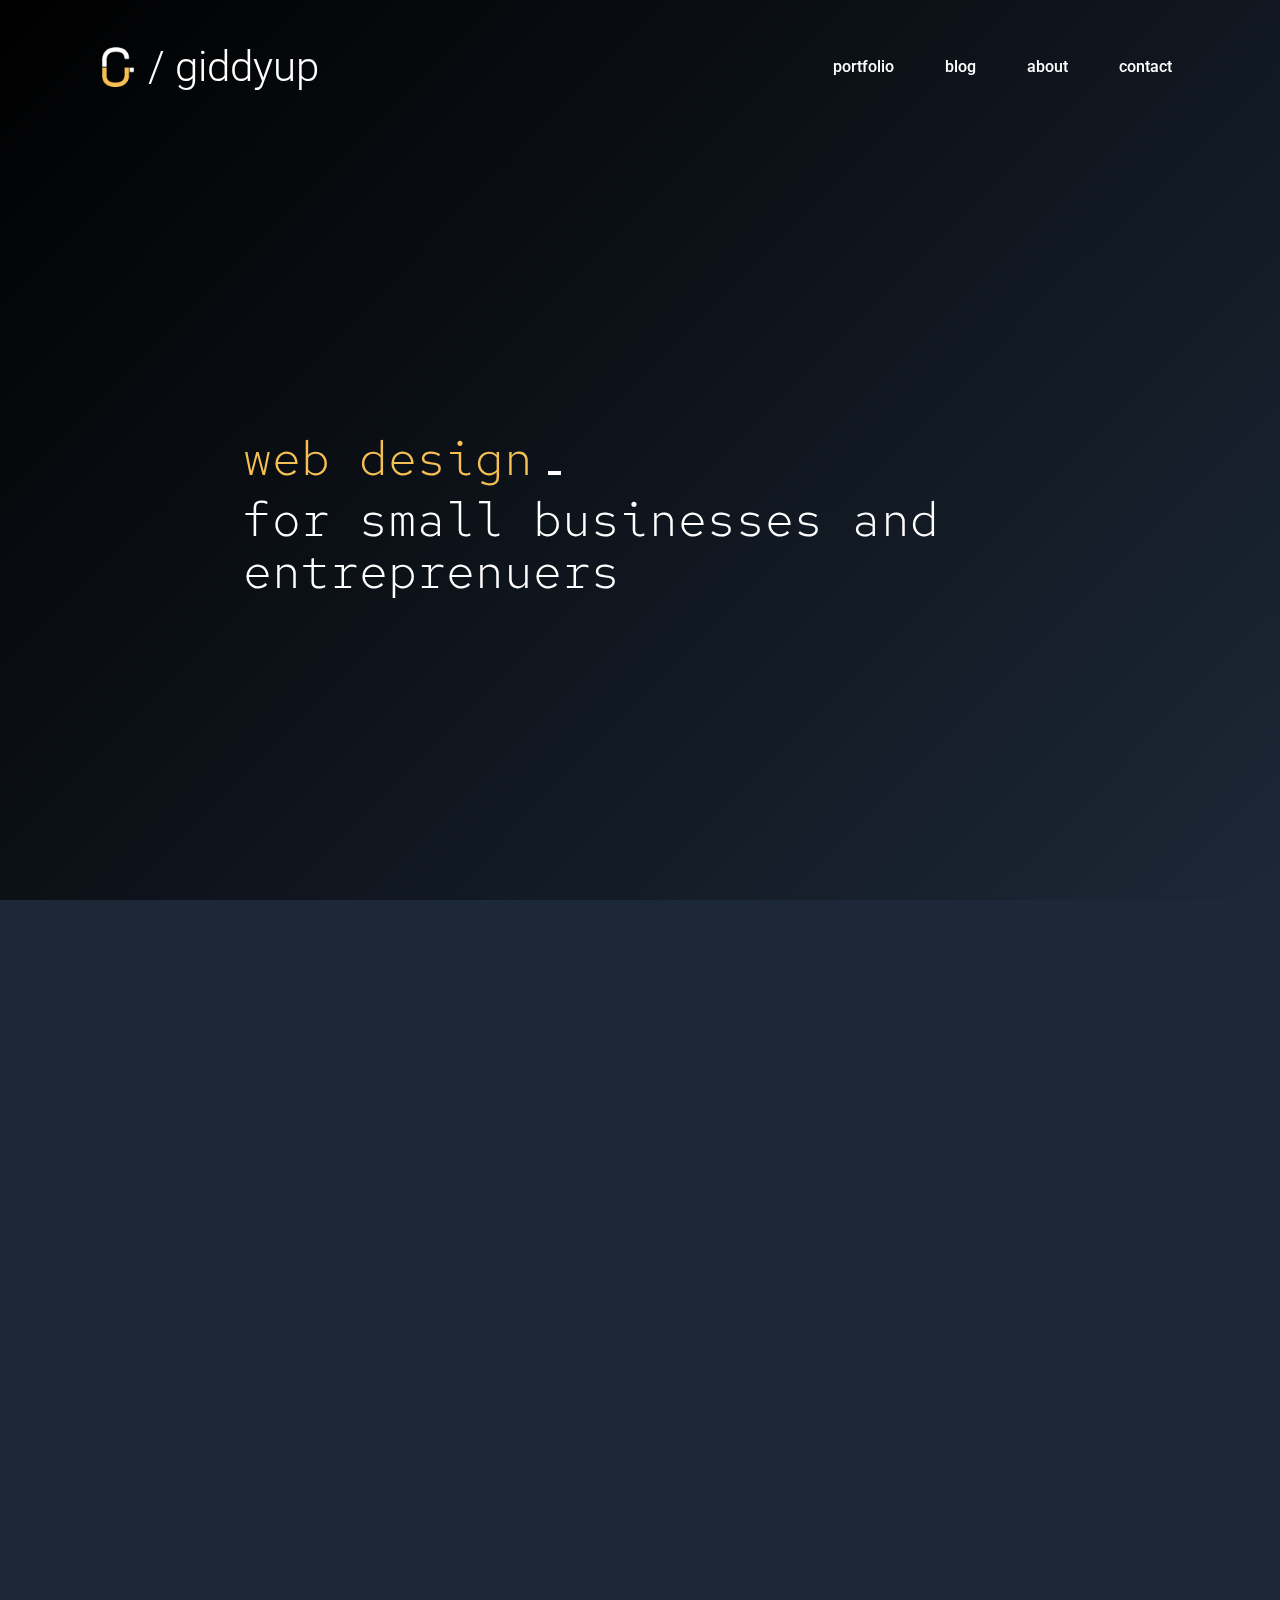
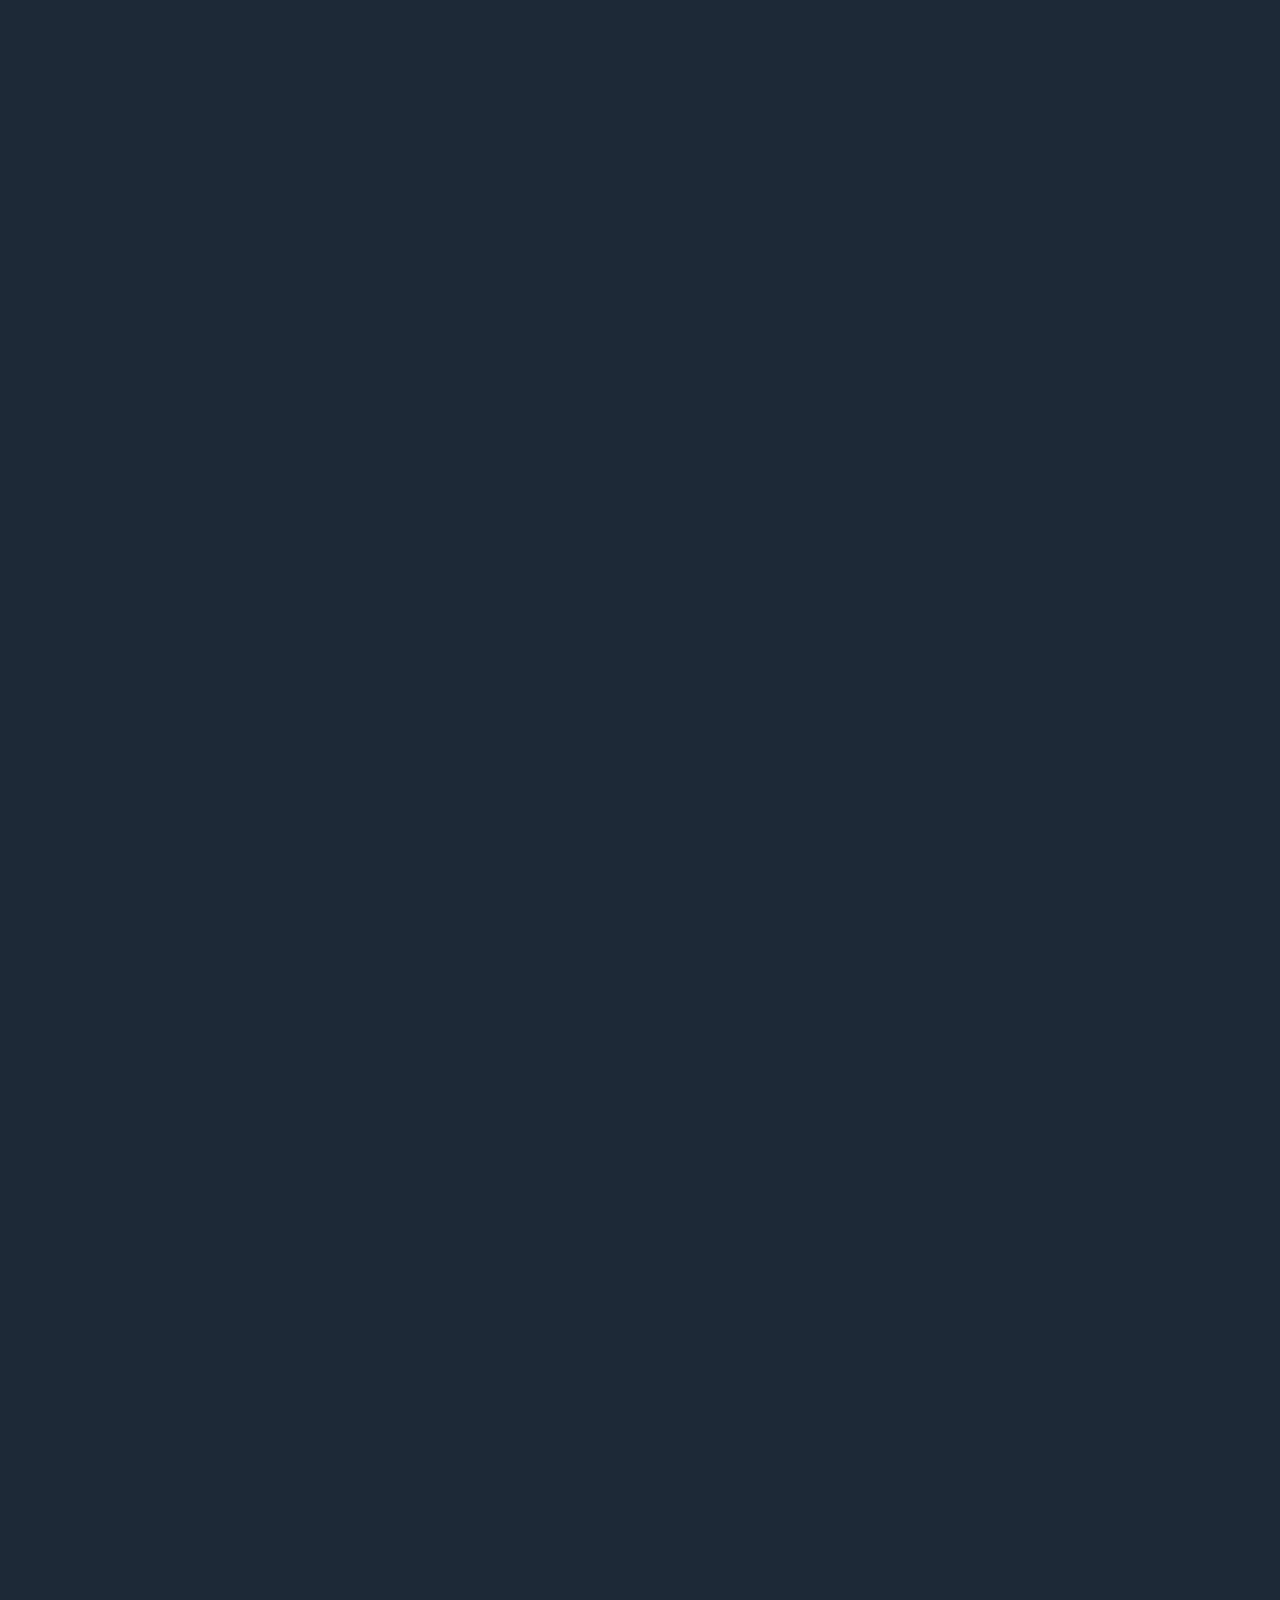
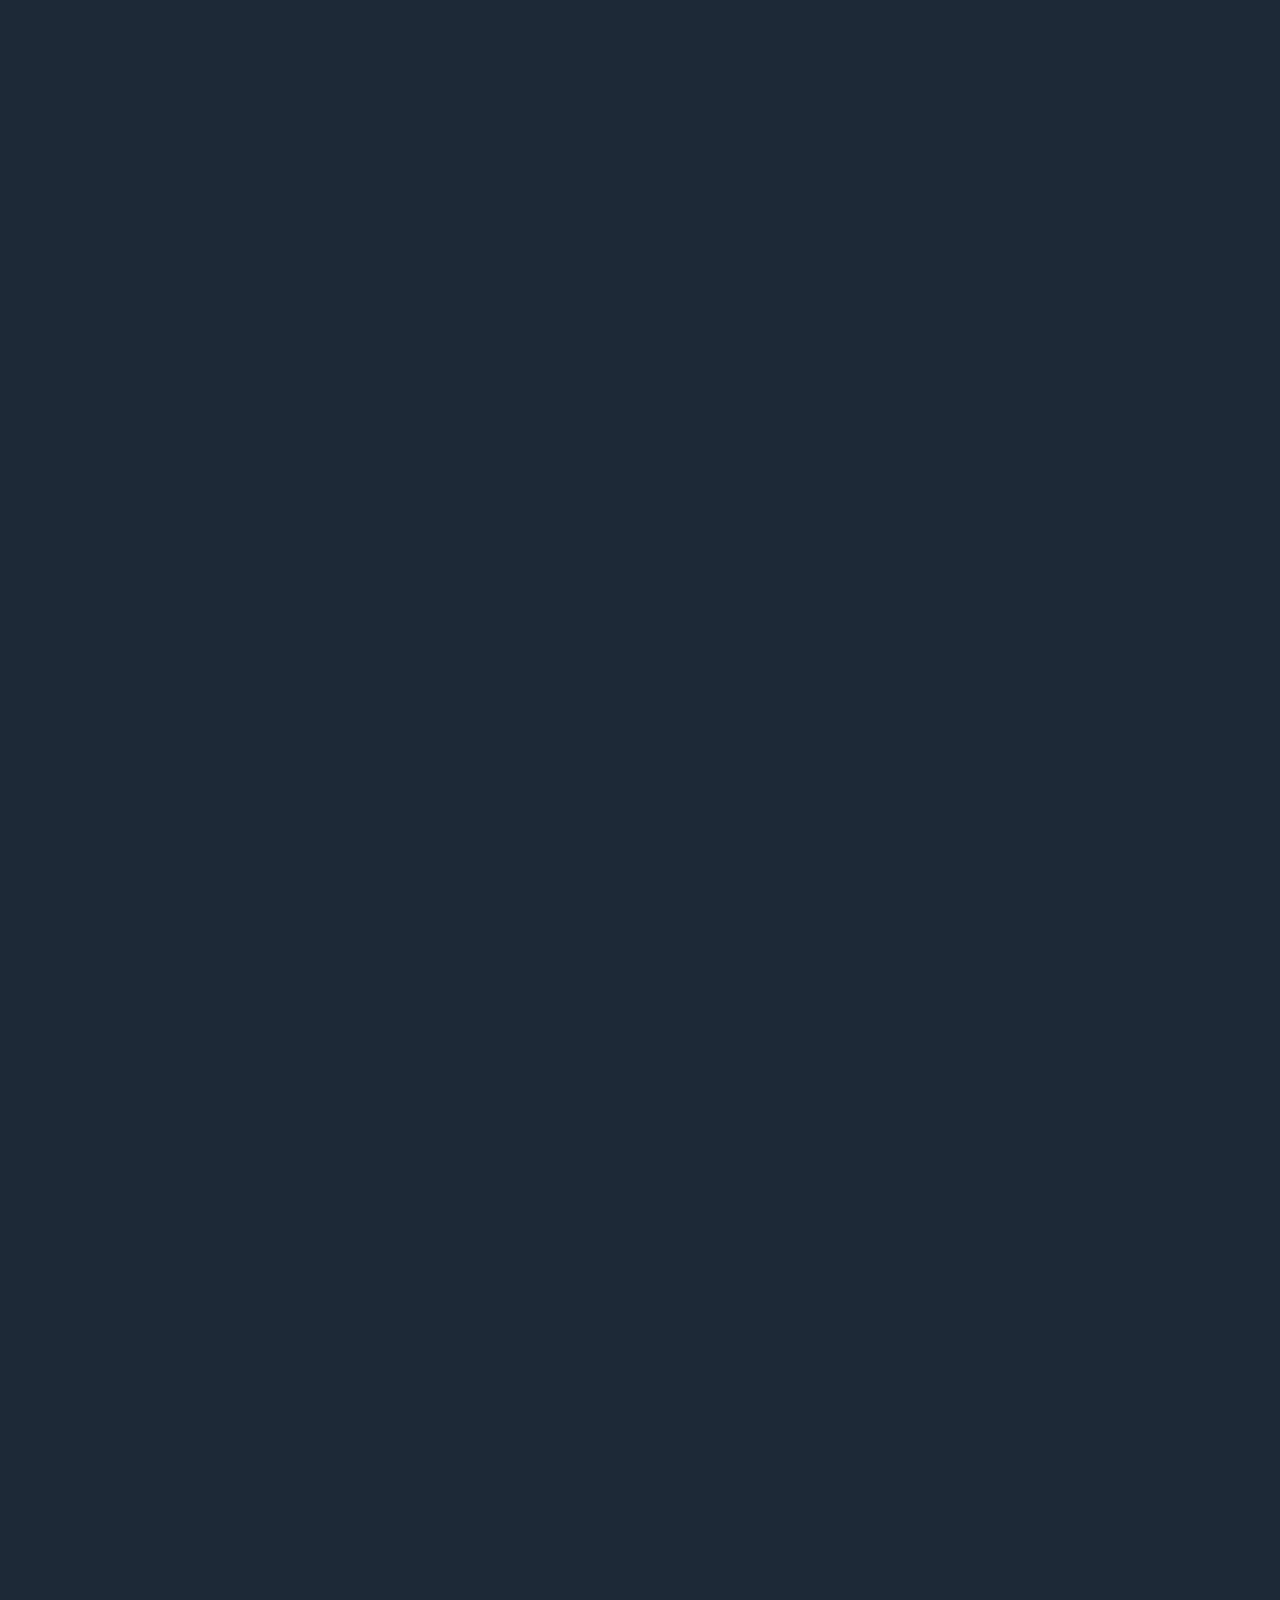
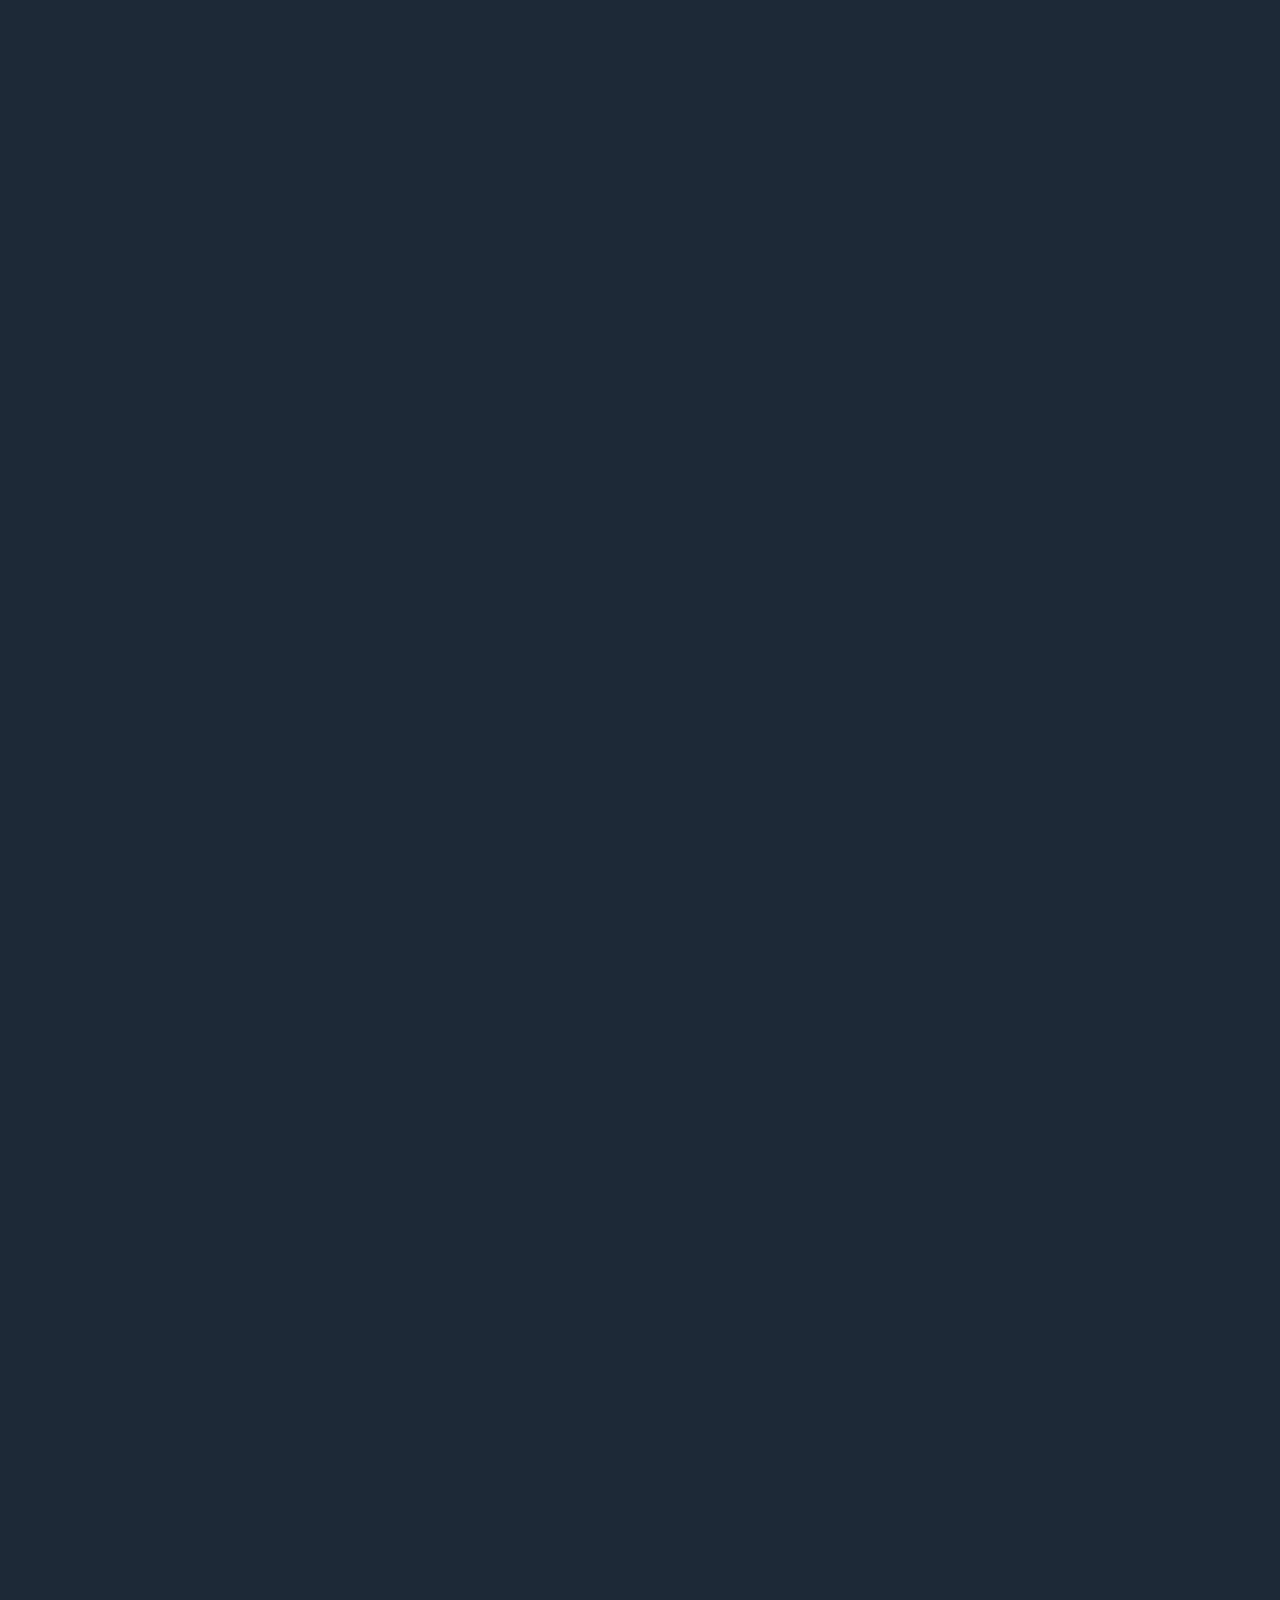
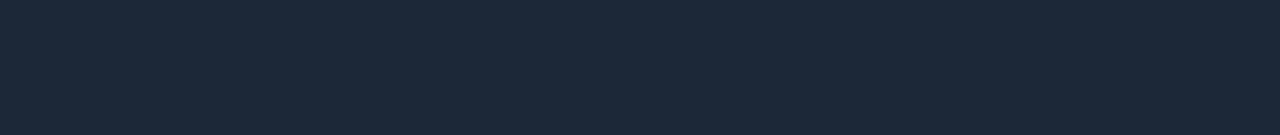
==== commit 413a317a: "edited about, added content strategy to home" ====
--- a/index.html
+++ b/index.html
@@ -94,10 +94,11 @@
           <div class="img-mobile col-3 col-md-2 animate-delay animate animate-left" style="background-image: url('img/madaesthetics-mobile.png')" onclick="location.href='madaesthetics.html'"></div>
         </div>
         <div class="col-12 my-lg-5 my-3 d-flex justify-content-start flex-wrap">
-          <span>website design</span>
-          <span>website development</span>
-          <span>web app development</span>
-          <span>online store development</span>
+          <span>web design</span>
+          <span>web development</span>
+          <span>app development</span>
+          <span>blog management</span>
+          <span>hosting</span>
           <!-- <p>madaesthetics had a solid customer base and fantastic social media presence, but lacked a modern website to match. We worked with Maddie to create not only a responsive website to advertise her brand, but also create a fully functional online store and a web app for her Online Acne Bootcamp.</p> -->
         </div>
 
@@ -108,10 +109,11 @@
           <div class="img-mobile col-3 col-md-2 animate-delay animate animate-left" style="background-image: url('img/otb-mobile.png')" onclick="location.href='https://www.otbfabrication.com'"></div>
         </div>
         <div class="col-12 my-lg-5 my-3 d-flex justify-content-start flex-wrap">
-          <span>website design</span>
-          <span>website development</span>
-          <span>website hosting</span>
+          <span>web design</span>
+          <span>web development</span>
           <span>copy writing</span>
+          <span>blog management</span>
+          <span>hosting</span>
           <!-- <p>Originally contracted to build a simple wordpress site with a 24 hour turnaround, we recently revisited this project with the OTB Fabrication team to design and build them a brand new responsive website.</p> -->
         </div>
 
@@ -122,11 +124,12 @@
           <div class="img-mobile col-3 col-md-2 animate-delay animate animate-left" style="background-image: url('img/ftre-mobile.png')" onclick="location.href='https://www.folzteamrealestate.com'"></div>
         </div>
         <div class="col-12 my-lg-5 my-3 d-flex justify-content-start flex-wrap">
-          <span>website design</span>
-          <span>website development</span>
-          <span>website hosting</span>
+          <span>web design</span>
+          <span>web development</span>
           <span>logo design</span>
           <span>copy writing</span>
+          <span>blog management</span>
+          <span>hosting</span>
           <!-- <p>The Folz Team Real Estate group is one of the most successful residential Real Estate teams in the Willamette Valley, and as such demanded a website that matched their prestige. Their website package includes a regular website updates and changes at an affordable rate.</p> -->
         </div>
 
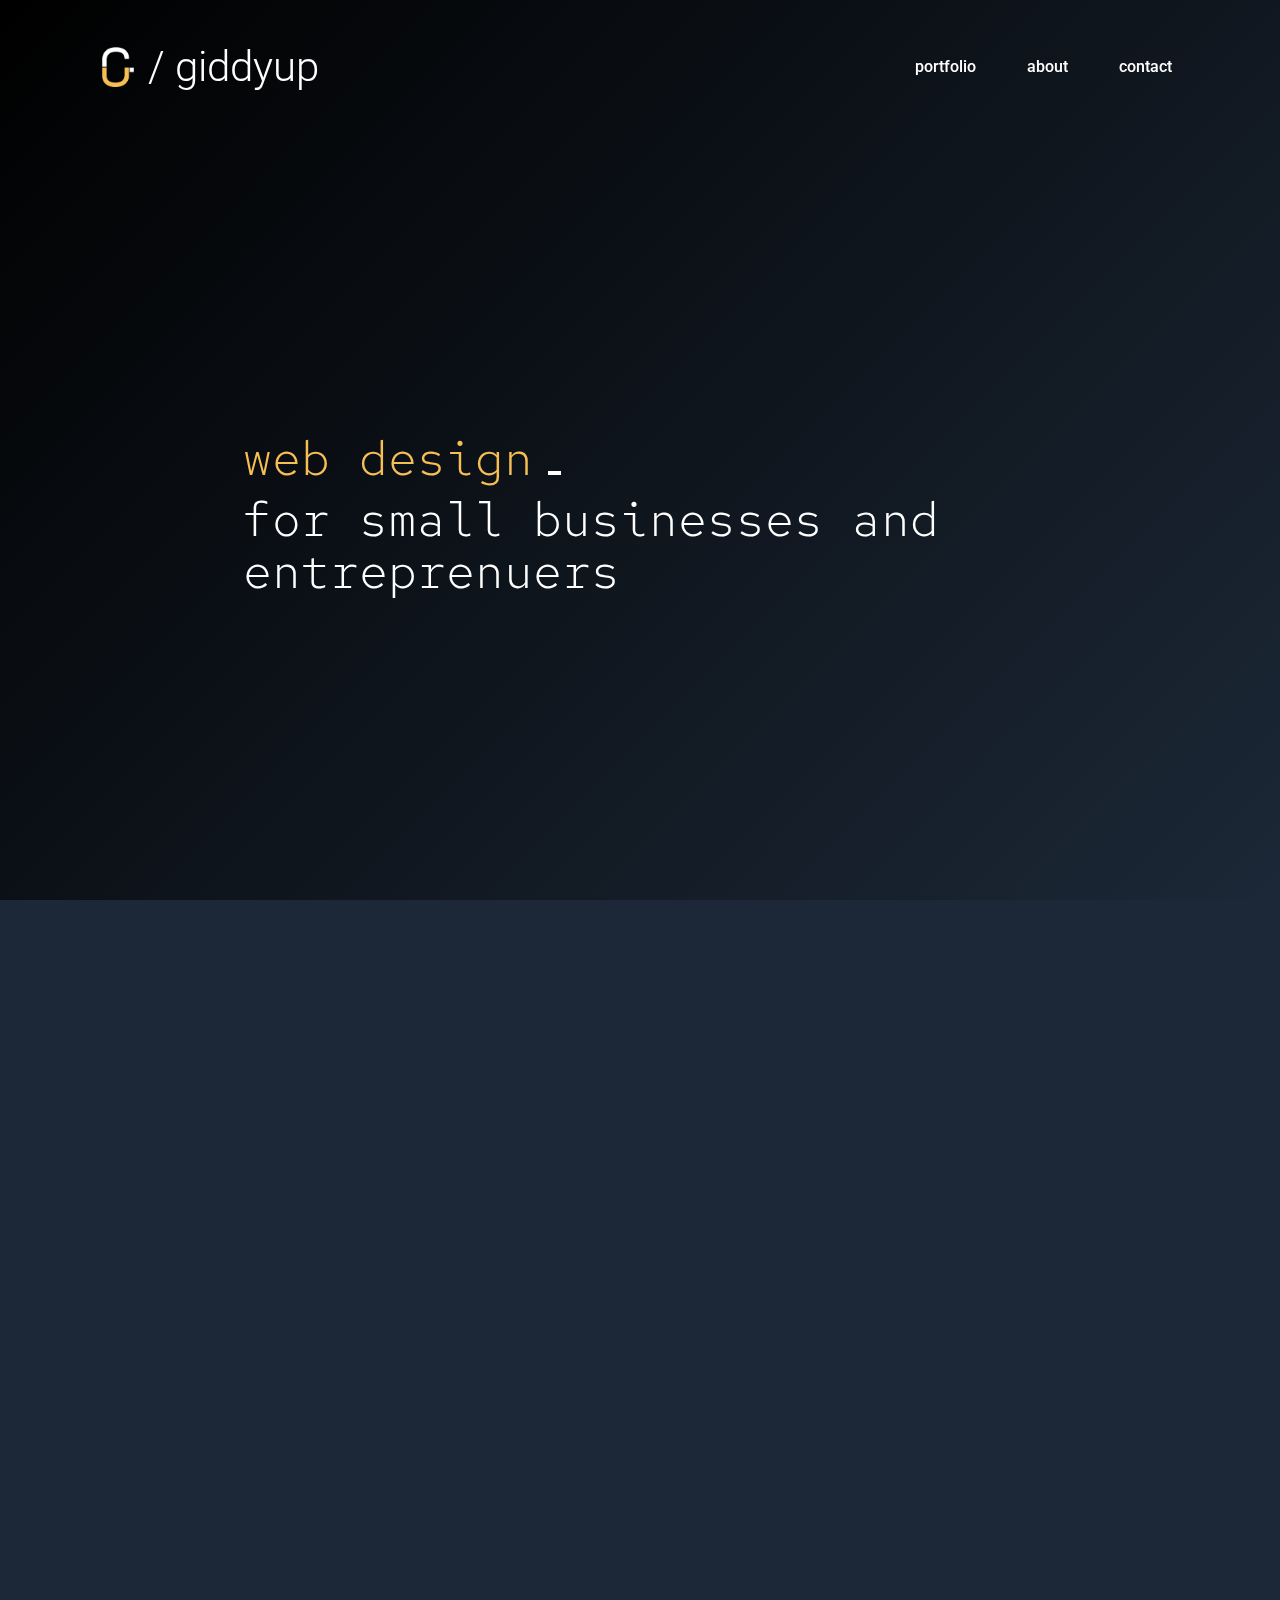
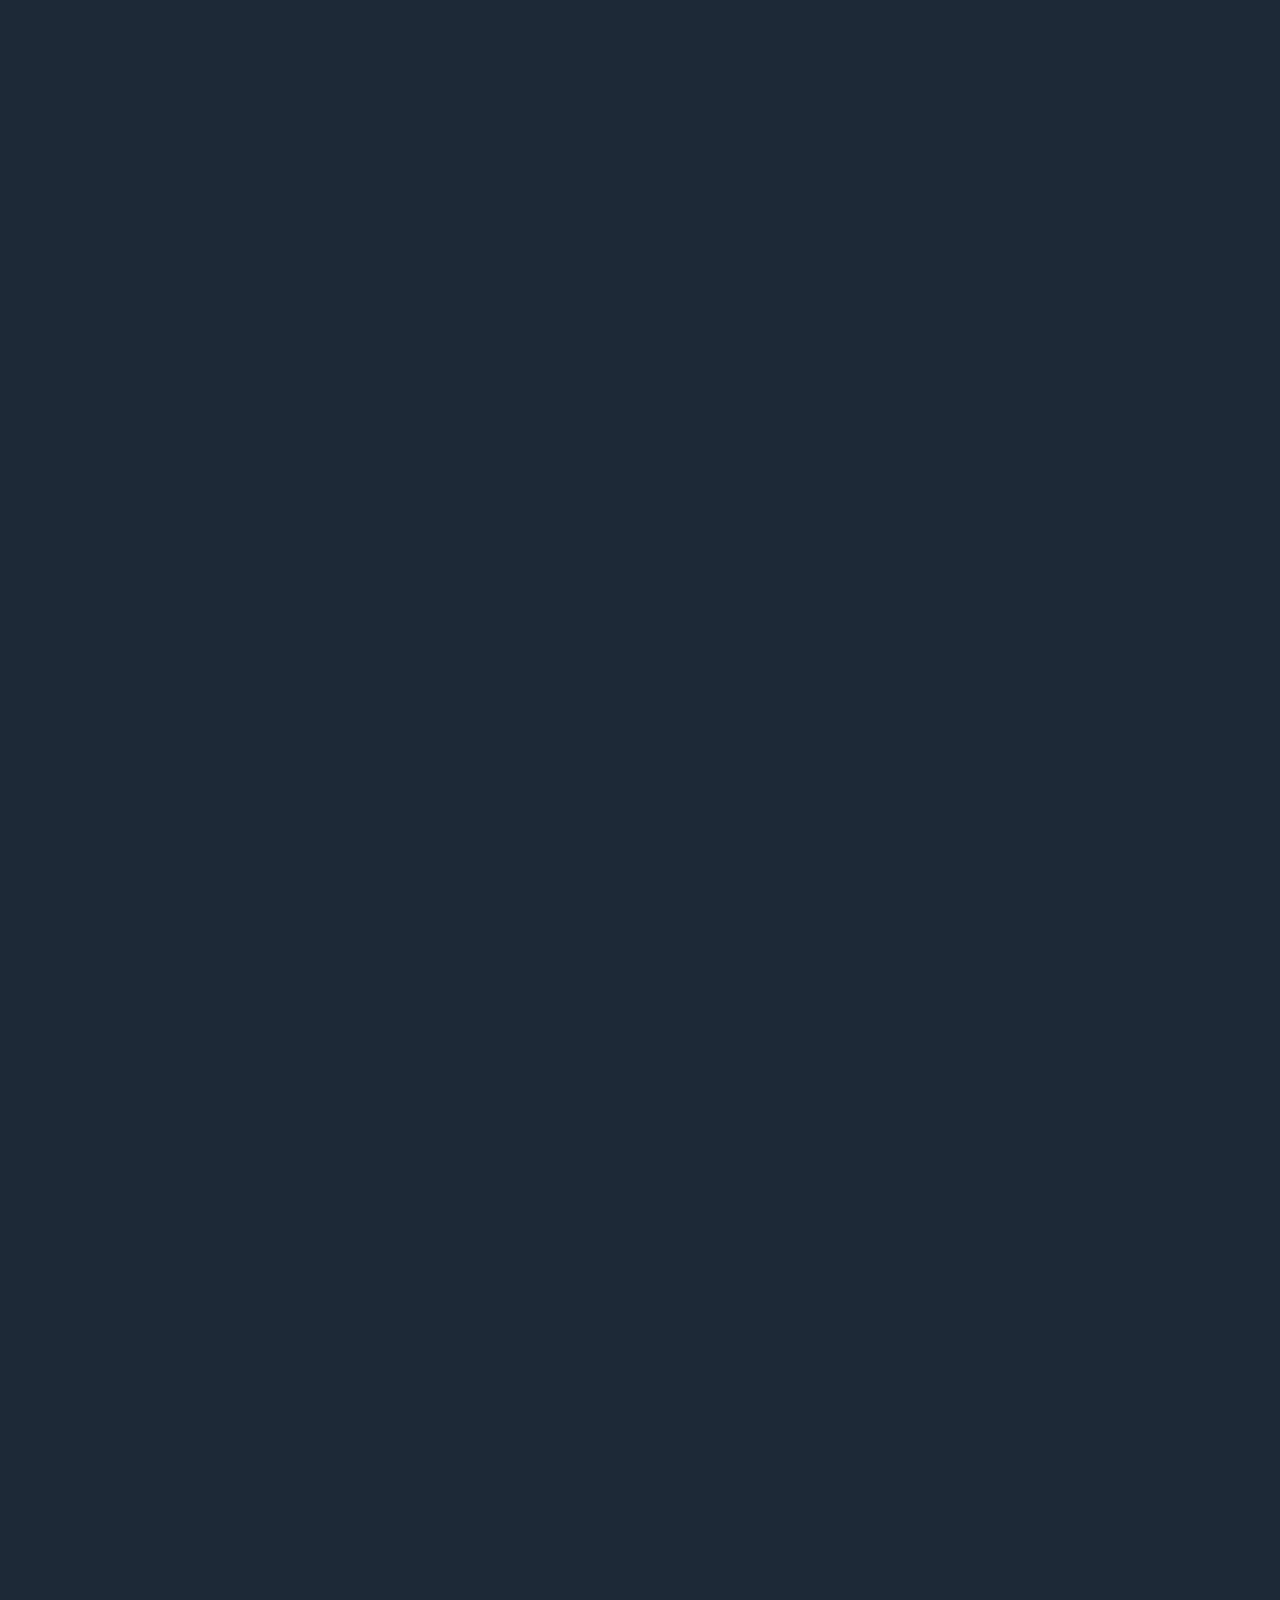
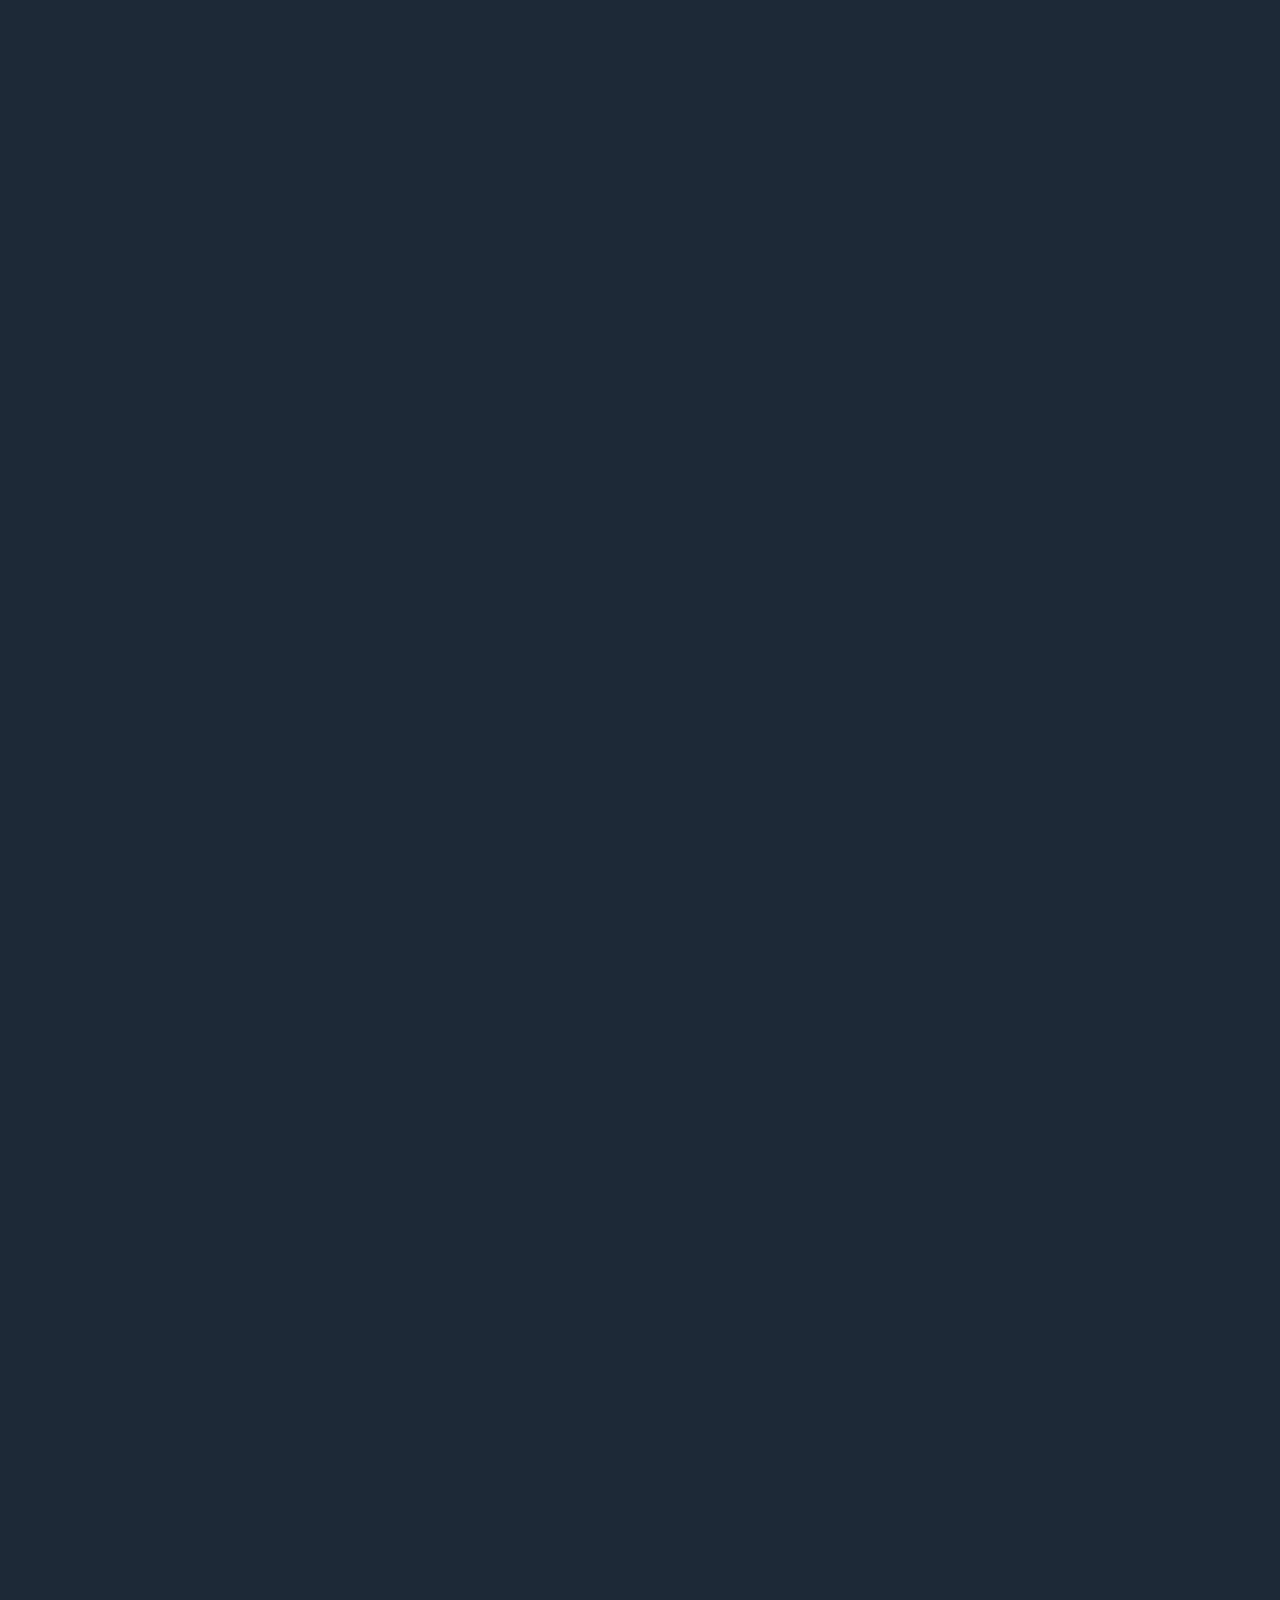
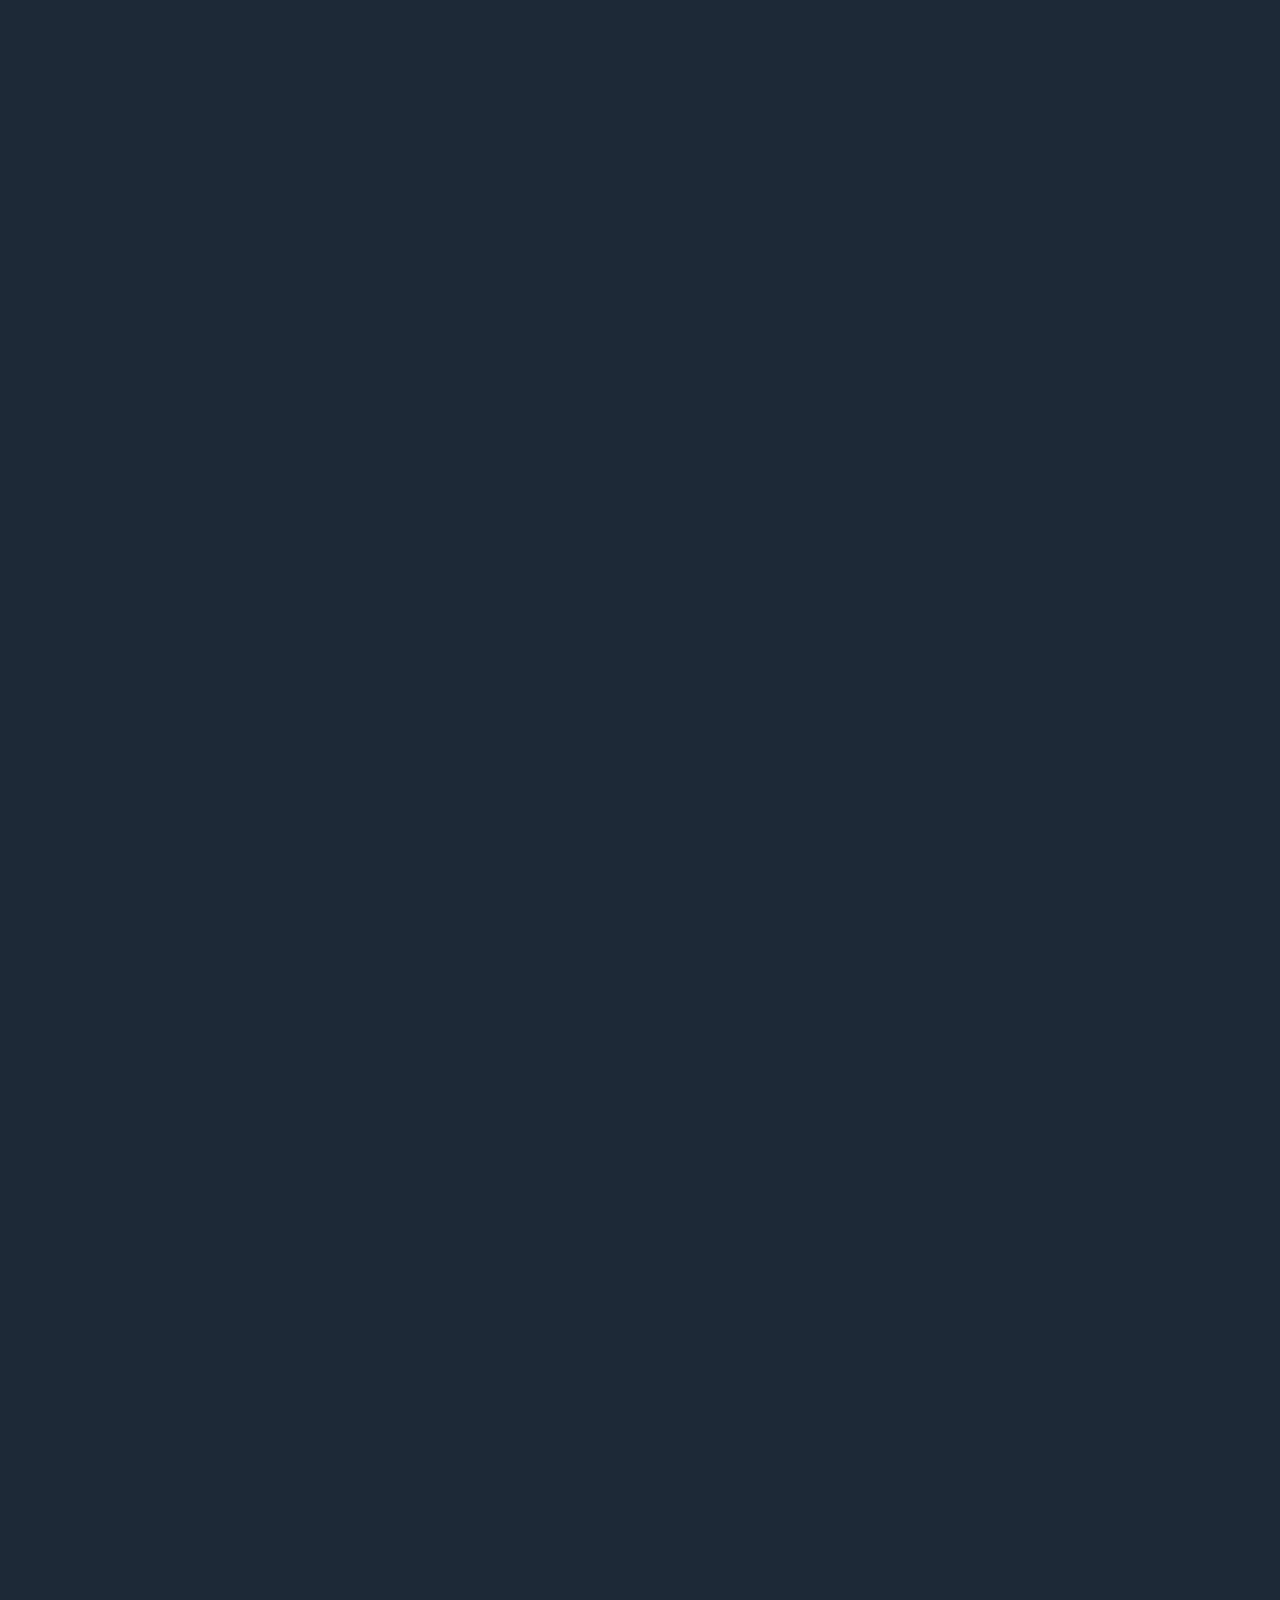
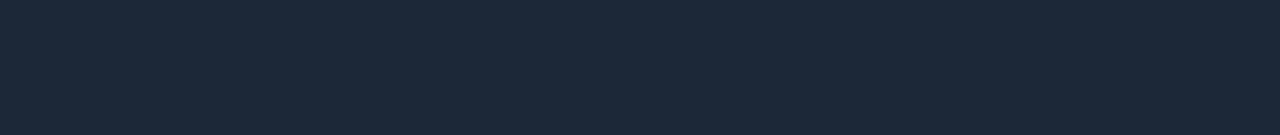
==== commit e6f495a7: "removed blog link" ====
--- a/index.html
+++ b/index.html
@@ -62,7 +62,7 @@
           <ul id="menu" class="">
             <a href="portfolio.html"><li>portfolio</li></a>
             <!-- <a href="#process"><li>process</li></a> -->
-            <a href="blog.html"><li>blog</li></a>
+            <!-- <a href="blog.html"><li>blog</li></a> -->
             <a href="about.html"><li>about</li></a>
             <a href="#contact"><li>contact</li></a>
           </ul>
@@ -71,7 +71,7 @@
           <a href="portfolio.html"><li>portfolio</li></a>
             <!-- <a href="#process"><li>process</li></a> -->
             <!-- <a href="#work"><li>about</li></a> -->
-            <a href="blog.html"><li>blog</li></a>
+            <!-- <a href="blog.html"><li>blog</li></a> -->
             <a href="about.html"><li>about</li></a>
             <a href="#contact"><li>contact</li></a>
         </ul> 
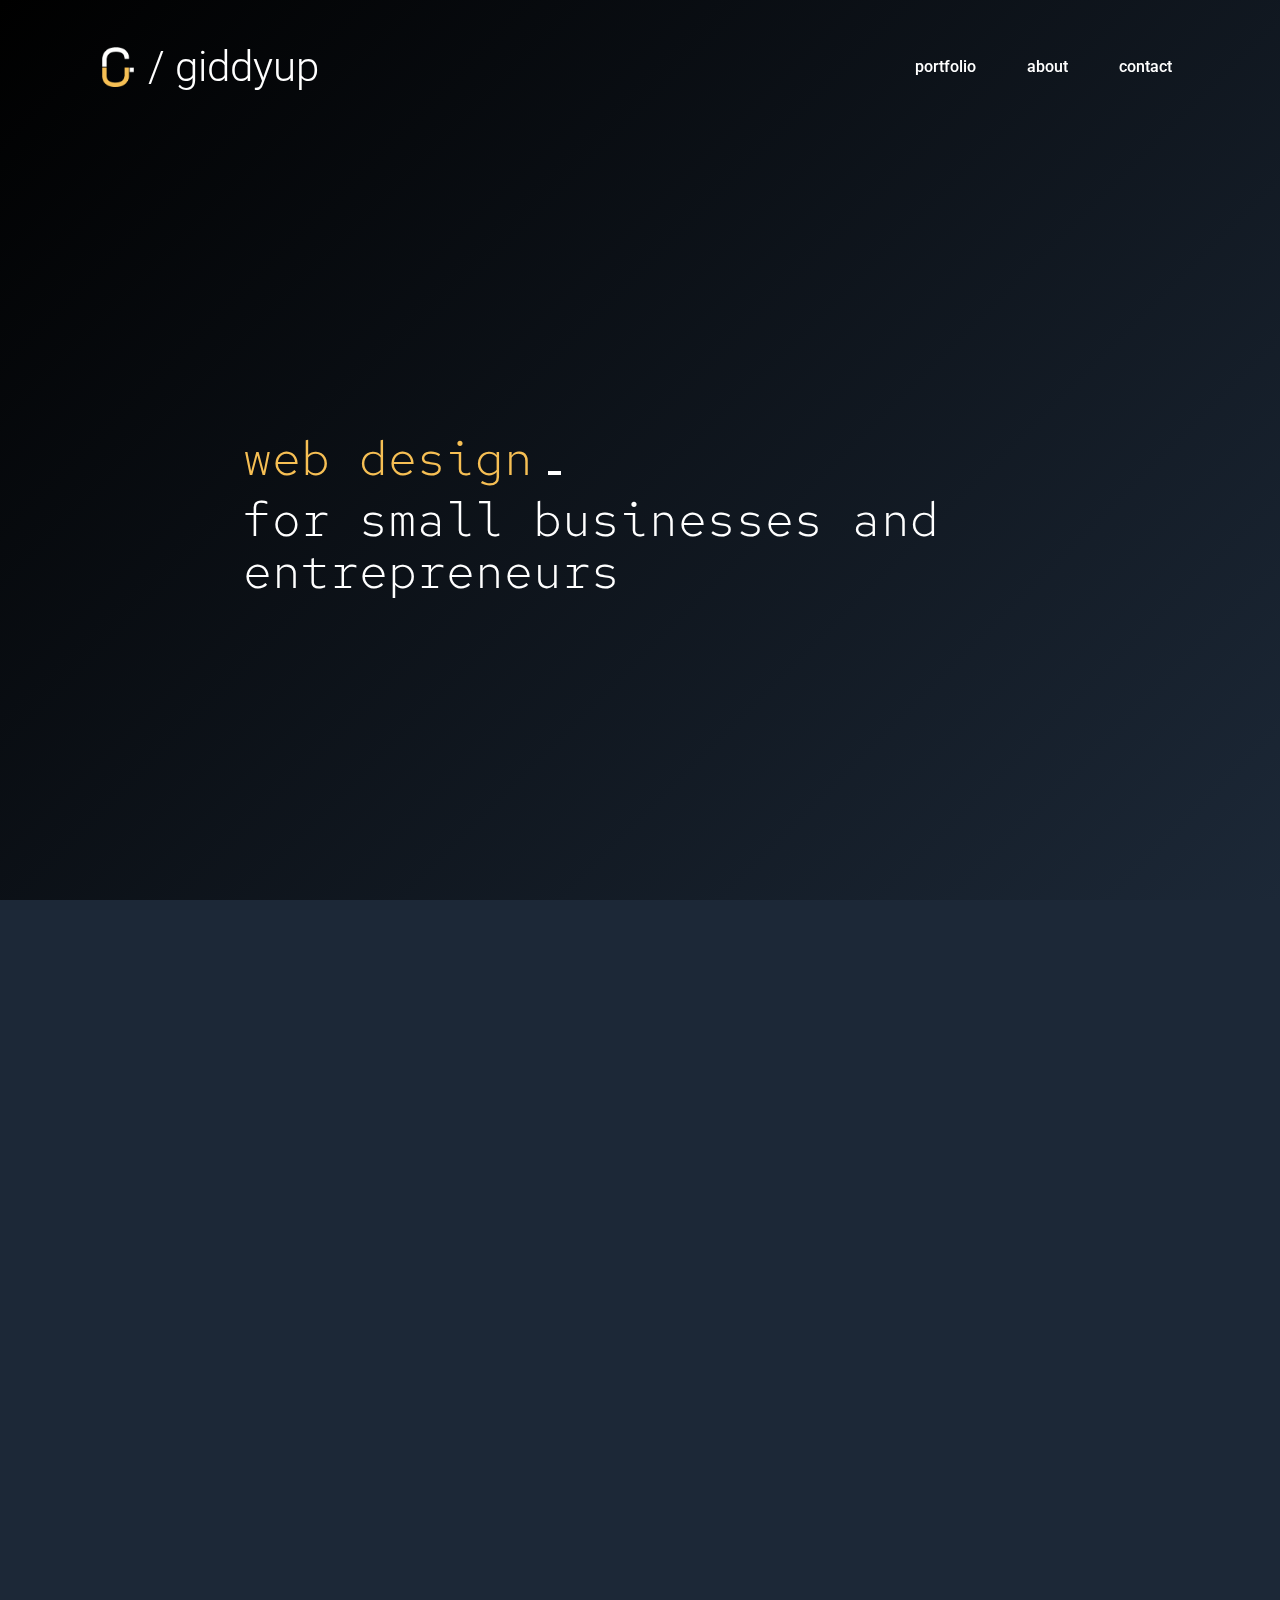
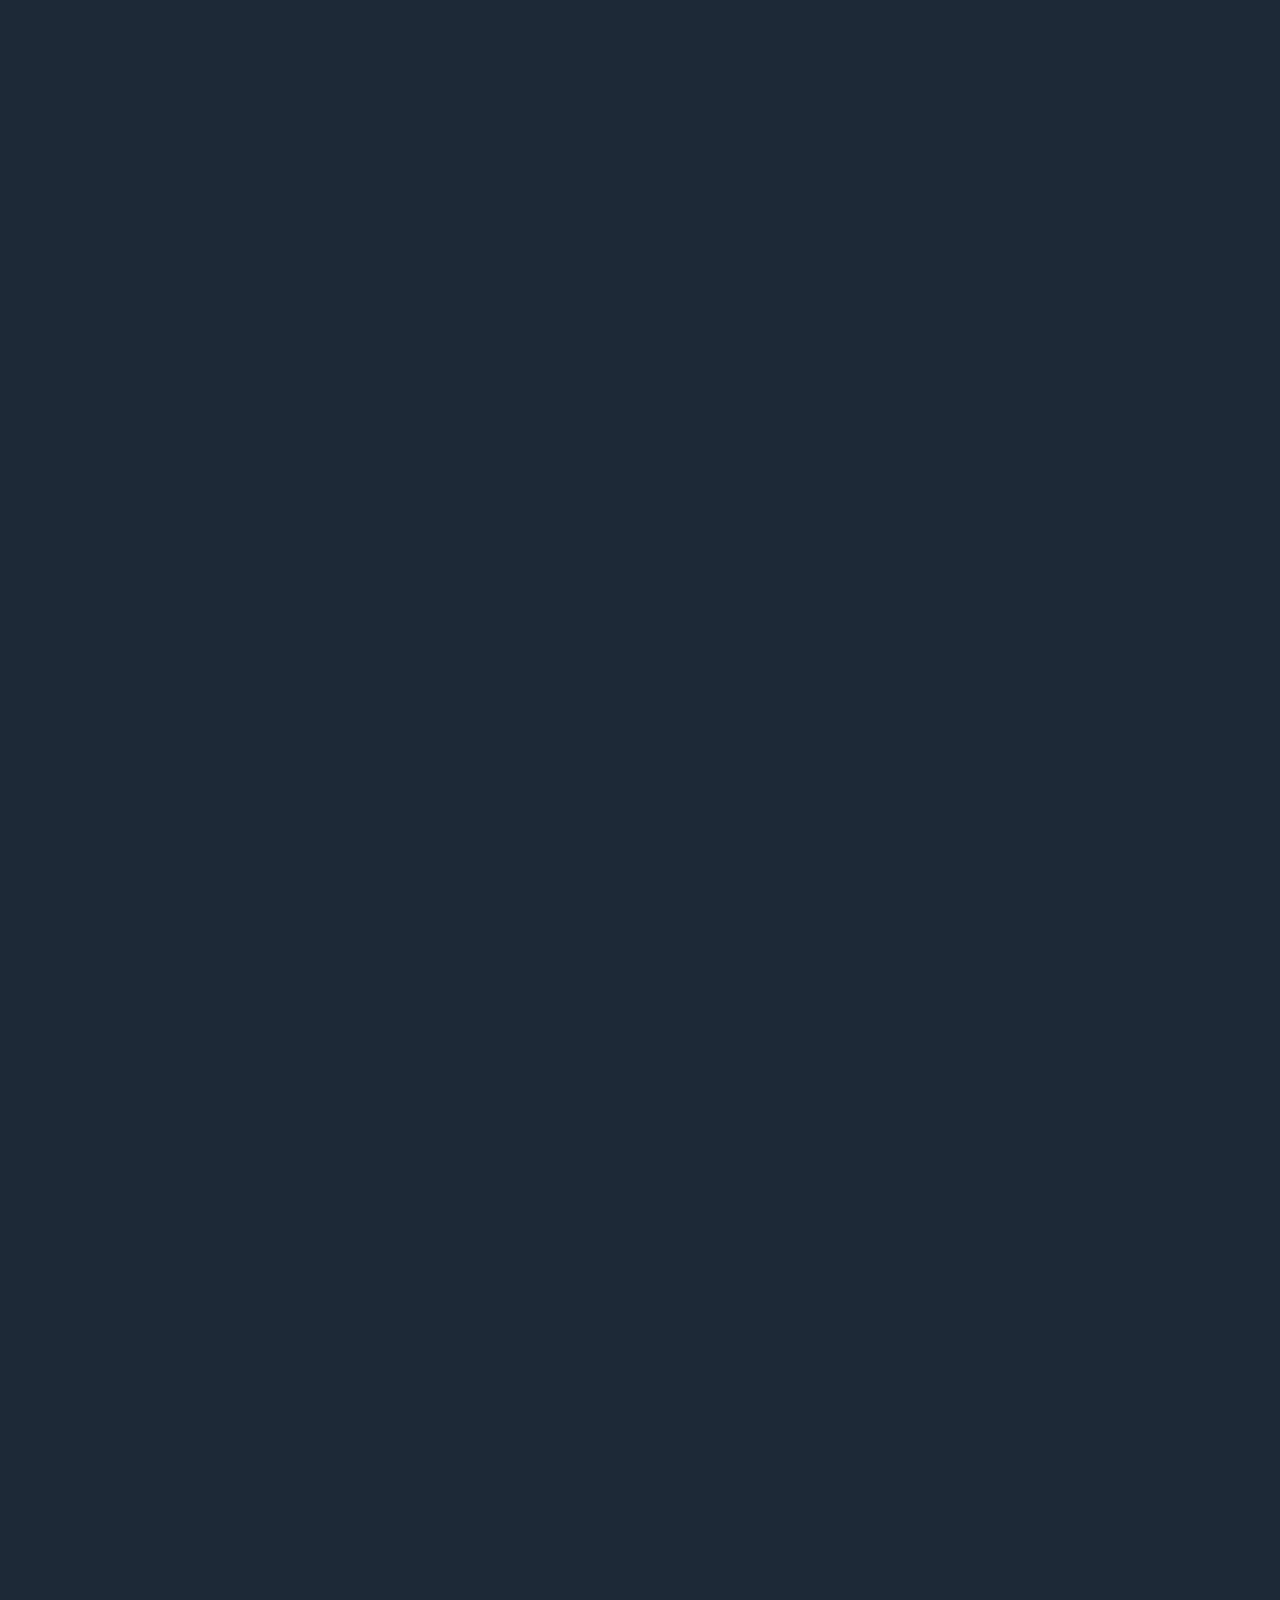
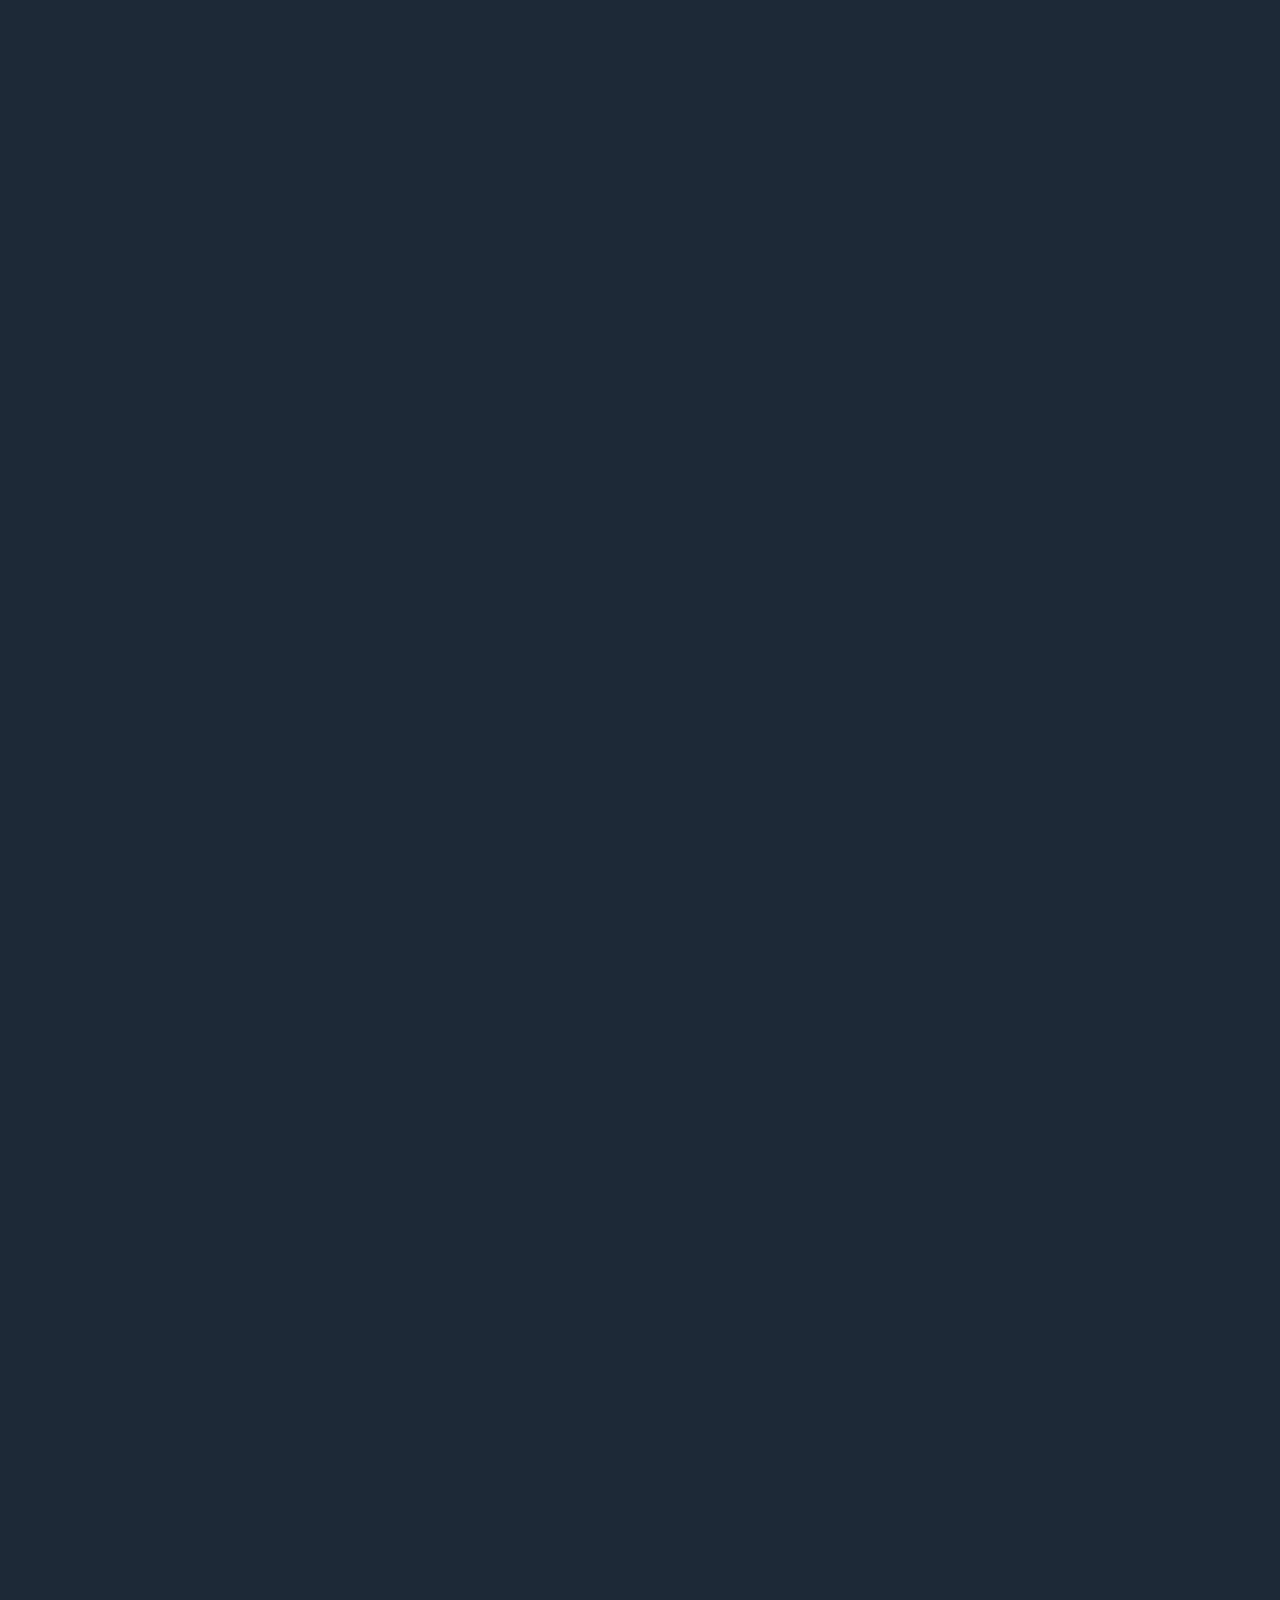
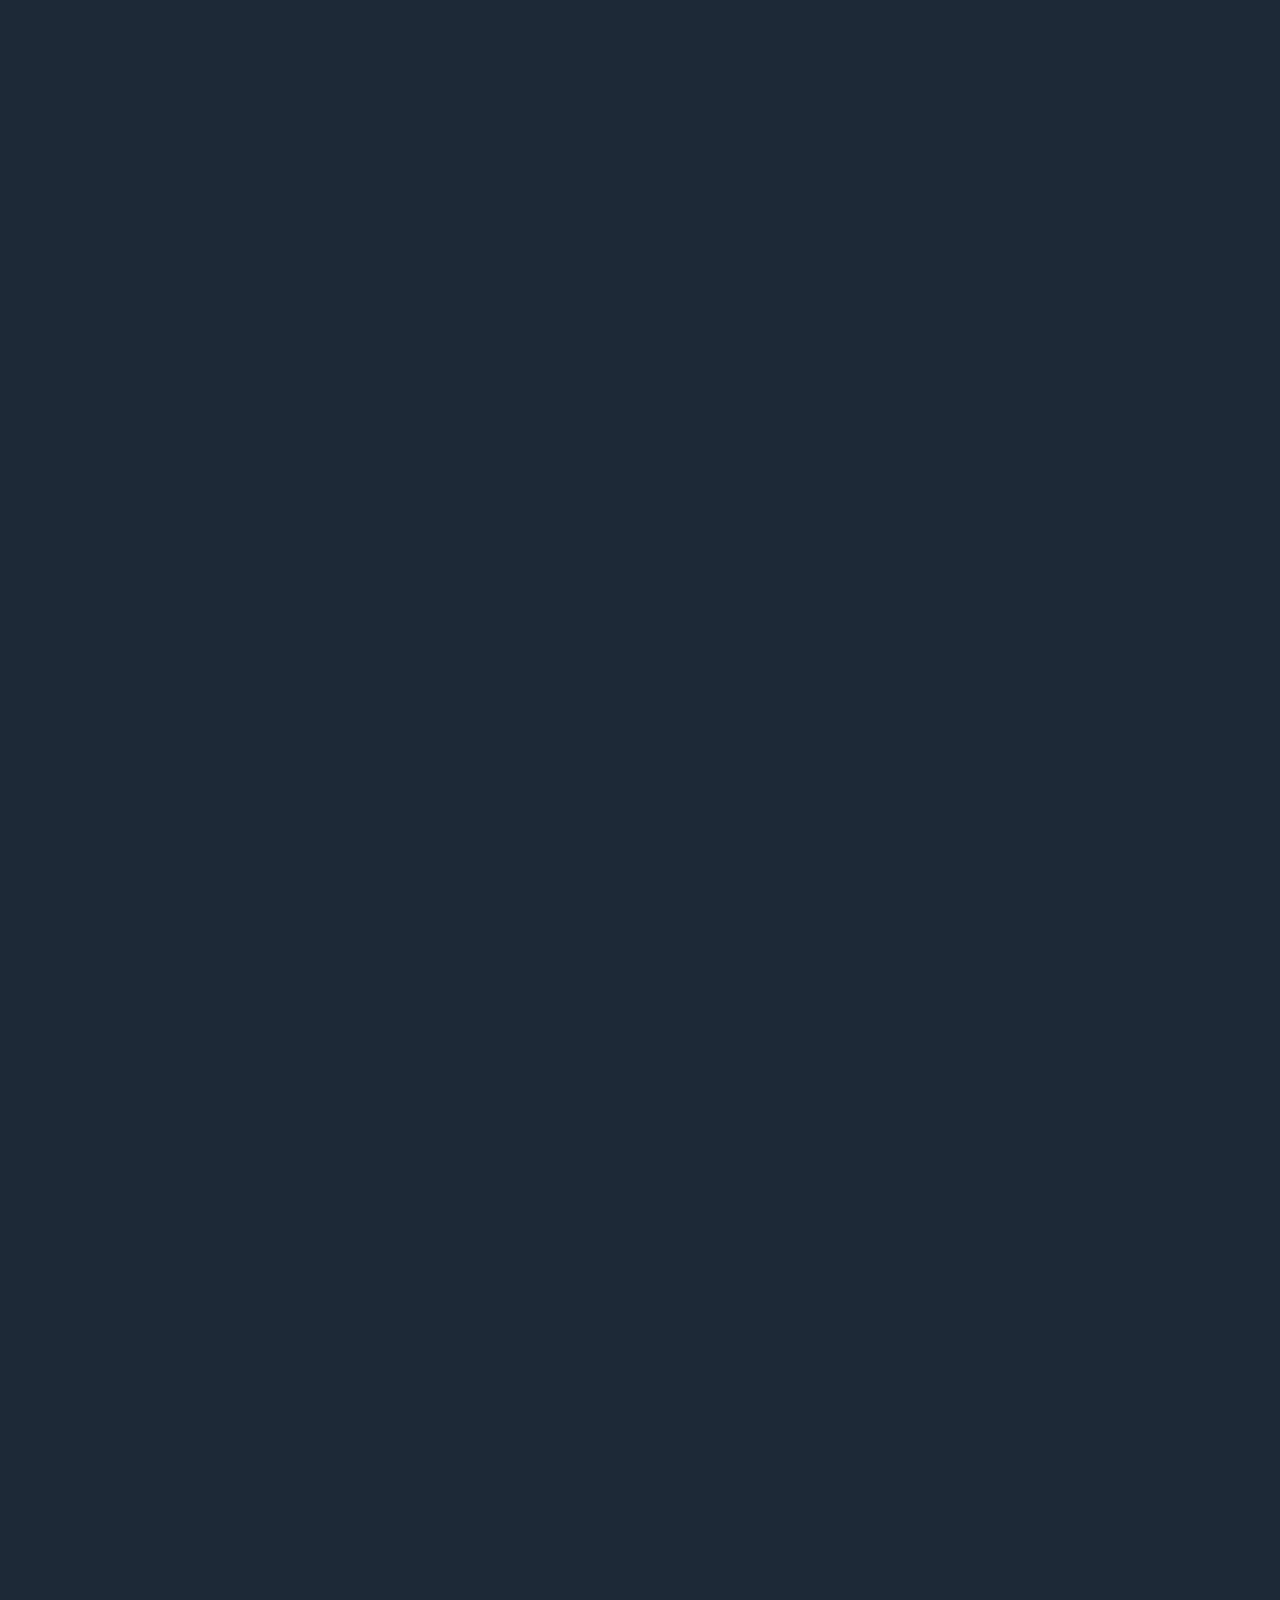
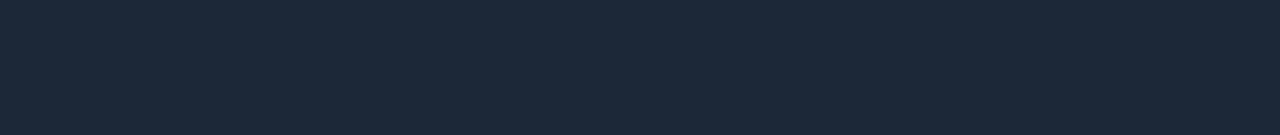
==== commit 417ce1c2: "Update index.html" ====
--- a/index.html
+++ b/index.html
@@ -82,7 +82,7 @@
         <!-- <h1 class="col-12 mb-3">Quality solutions in</h1> -->
         <h1 class="typewriter-text">web design</h1>  
         <h1 class="cursor"></h1>
-        <h1 class="col-12 mb-3">for small businesses and entreprenuers</h1>
+        <h1 class="col-12 mb-3">for small businesses and entrepreneurs</h1>
         <!-- <button class="btn-primary mx-4 my-5">work with us</button> -->
       </div>
     </section>
@@ -90,6 +90,21 @@
       <div class="col-12 col-md-10 col-xl-8 d-flex justify-content-center flex-wrap" >
         <h2 class="col-12 mb-5">recent work</h2>
         <div class="col-12 d-flex justify-content-center work-img-container my-lg-5 my-3">
+          <div class="img-desktop col-12 col-md-11 animate animate-left" style="background-image: url('img/oba-desktop.png')" onclick="location.href='https://oregonbicycleadventures.com'"></div>
+          <div class="img-mobile col-3 col-md-2 animate-delay animate animate-left" style="background-image: url('img/oba-mobile.png')" onclick="location.href='https://oregonbicycleadventures.com'"></div>
+        </div>
+        <div class="col-12 my-lg-5 my-3 d-flex justify-content-start flex-wrap">
+          <span>web design</span>
+          <span>web development</span>
+          <span>logo design</span>
+          <span>blog management</span>
+          <span>hosting</span>
+          <!-- <p>madaesthetics had a solid customer base and fantastic social media presence, but lacked a modern website to match. We worked with Maddie to create not only a responsive website to advertise her brand, but also create a fully functional online store and a web app for her Online Acne Bootcamp.</p> -->
+        </div>
+
+        <div class="col-12 my-5"></div>
+
+        <div class="col-12 d-flex justify-content-center work-img-container my-lg-5 my-3">
           <div class="img-desktop col-12 col-md-11 animate animate-left" style="background-image: url('img/madaesthetics-desktop.png')" onclick="location.href='madaesthetics.html'"></div>
           <div class="img-mobile col-3 col-md-2 animate-delay animate animate-left" style="background-image: url('img/madaesthetics-mobile.png')" onclick="location.href='madaesthetics.html'"></div>
         </div>
@@ -114,12 +129,13 @@
           <span>copy writing</span>
           <span>blog management</span>
           <span>hosting</span>
+          <span>SEO</span>
           <!-- <p>Originally contracted to build a simple wordpress site with a 24 hour turnaround, we recently revisited this project with the OTB Fabrication team to design and build them a brand new responsive website.</p> -->
         </div>
 
         <div class="col-12 my-5"></div>
 
-        <div class="col-12 d-flex justify-content-center work-img-container my-lg-5 my-3">
+        <!-- <div class="col-12 d-flex justify-content-center work-img-container my-lg-5 my-3">
           <div class="img-desktop col-12 col-md-11 animate animate-left" style="background-image: url('img/ftre-desktop.png')" onclick="location.href='https://www.folzteamrealestate.com'"></div>
           <div class="img-mobile col-3 col-md-2 animate-delay animate animate-left" style="background-image: url('img/ftre-mobile.png')" onclick="location.href='https://www.folzteamrealestate.com'"></div>
         </div>
@@ -130,10 +146,9 @@
           <span>copy writing</span>
           <span>blog management</span>
           <span>hosting</span>
-          <!-- <p>The Folz Team Real Estate group is one of the most successful residential Real Estate teams in the Willamette Valley, and as such demanded a website that matched their prestige. Their website package includes a regular website updates and changes at an affordable rate.</p> -->
-        </div>
-
-        <div class="col-12 my-5"></div>
+        </div>
+
+        <div class="col-12 my-5"></div> -->
       </div>
     </section>
     <section id="motto" class="col-12 d-flex justify-content-center align-content-center flex-wrap  animate animate-left">
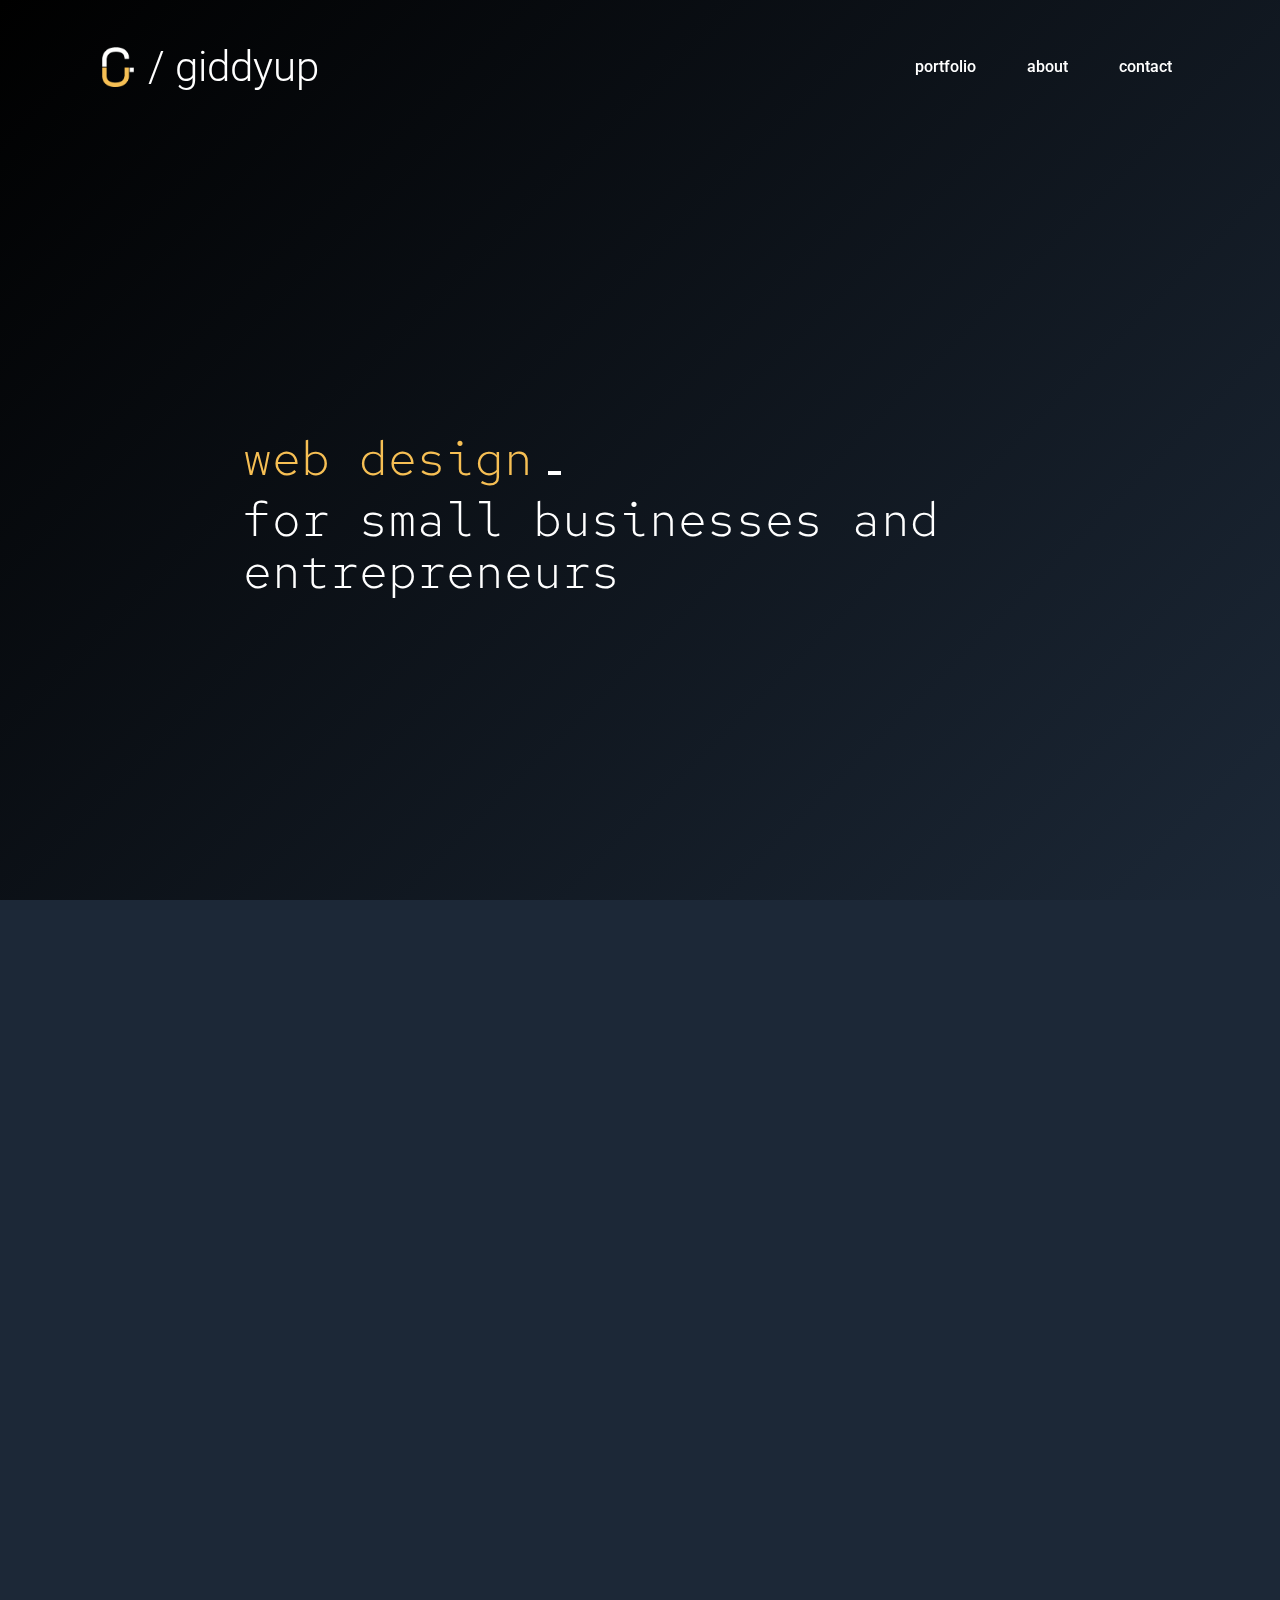
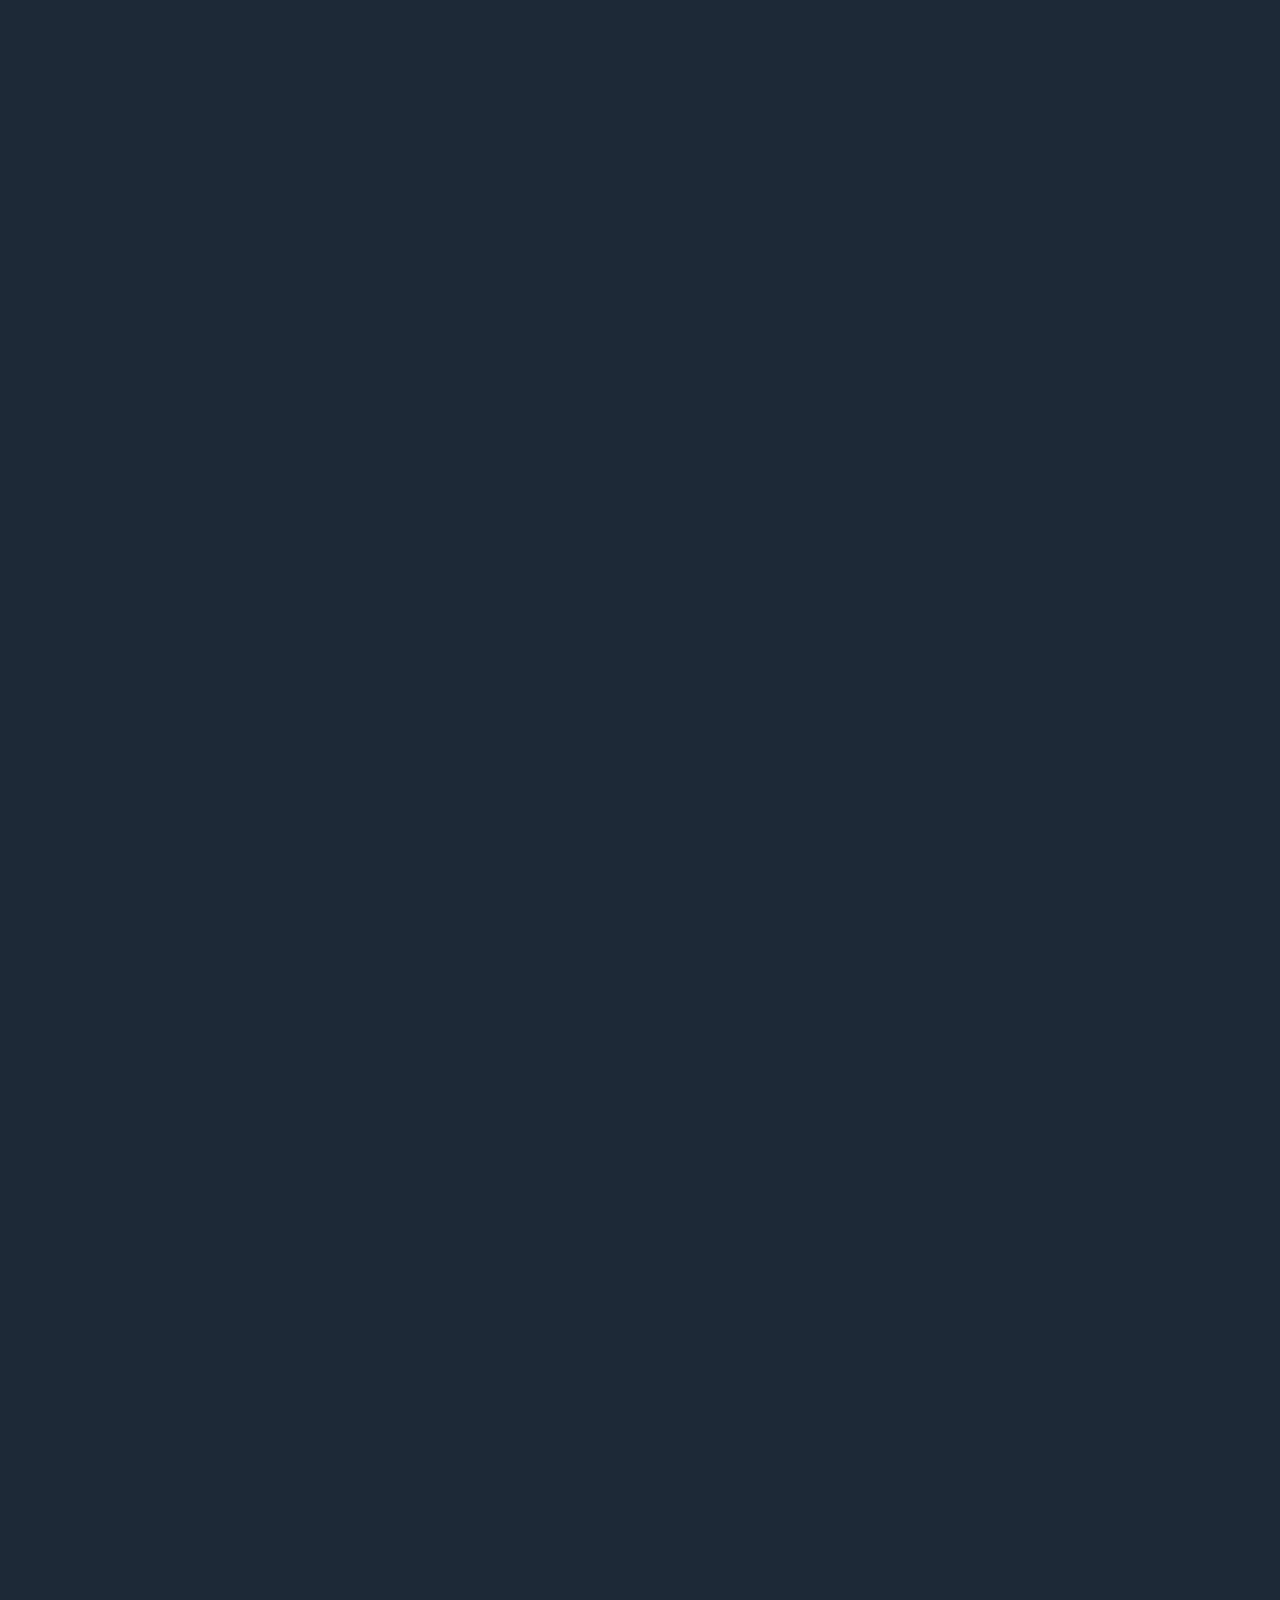
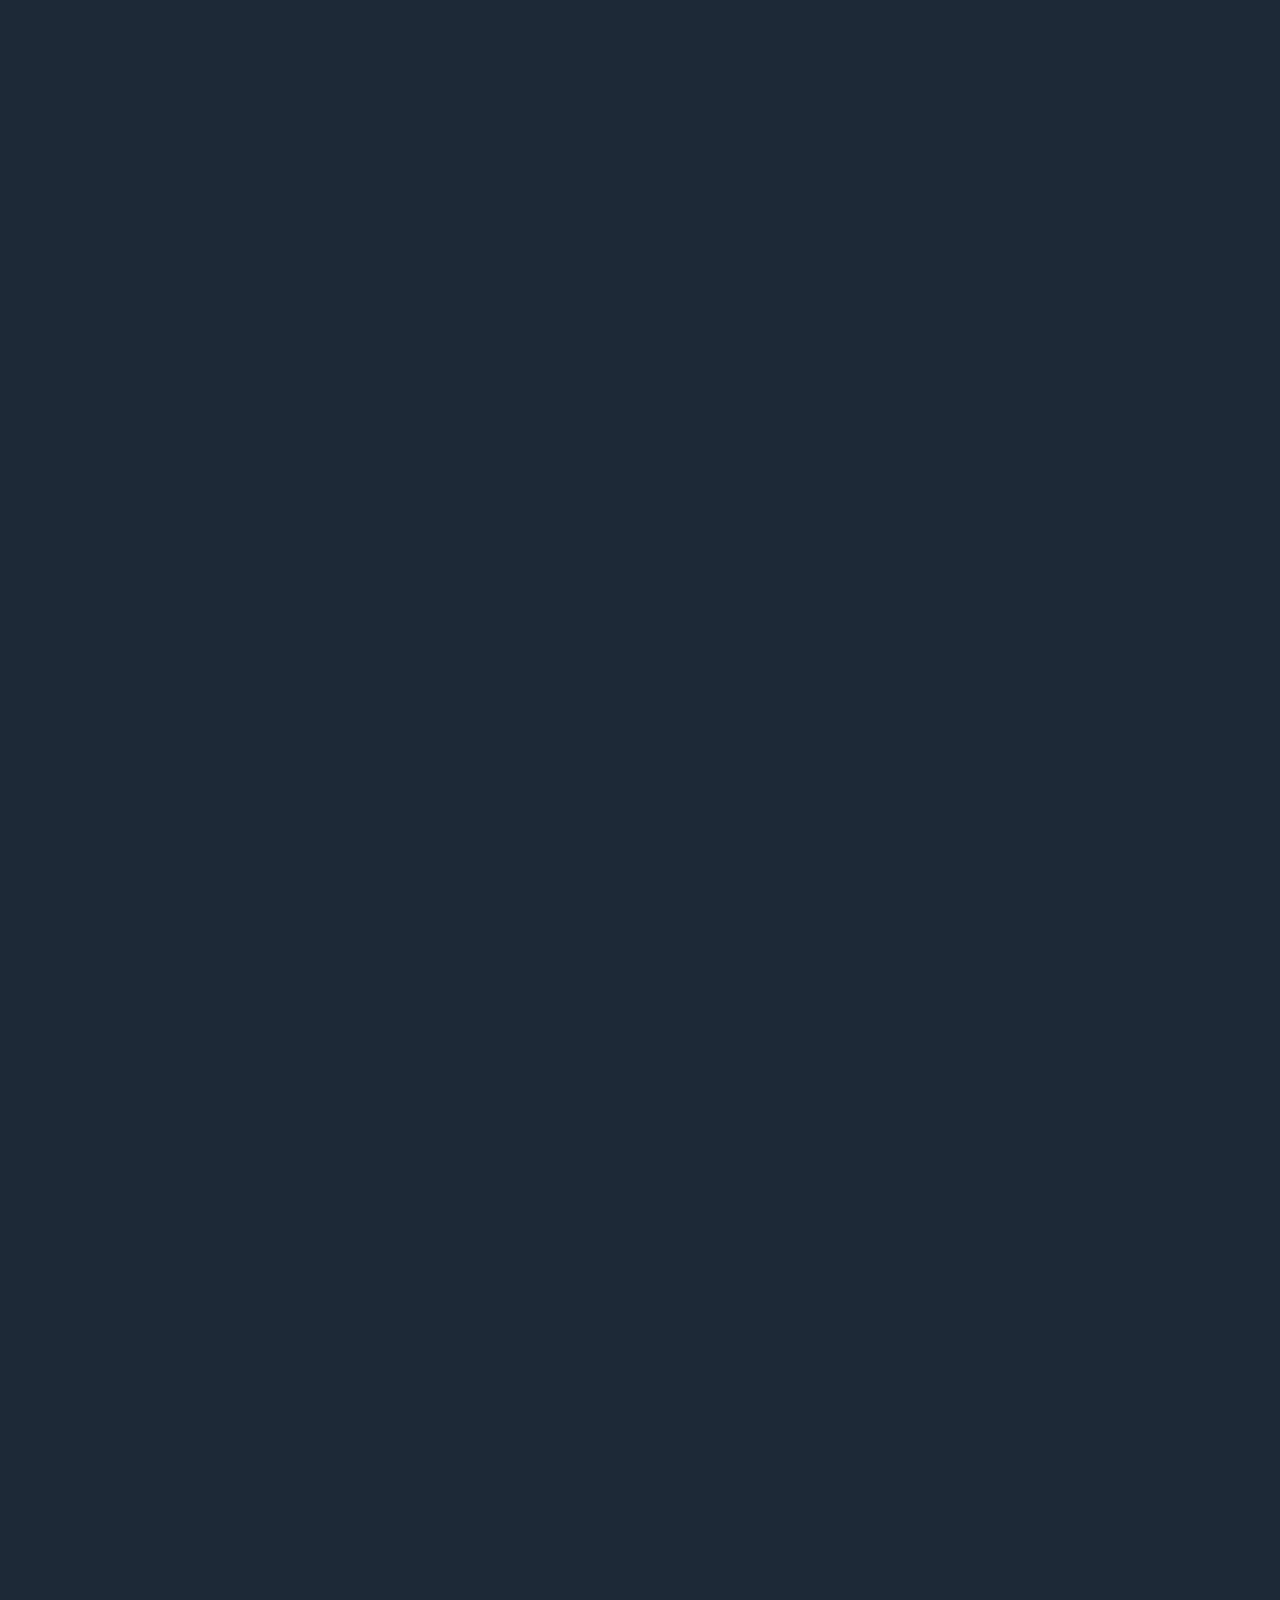
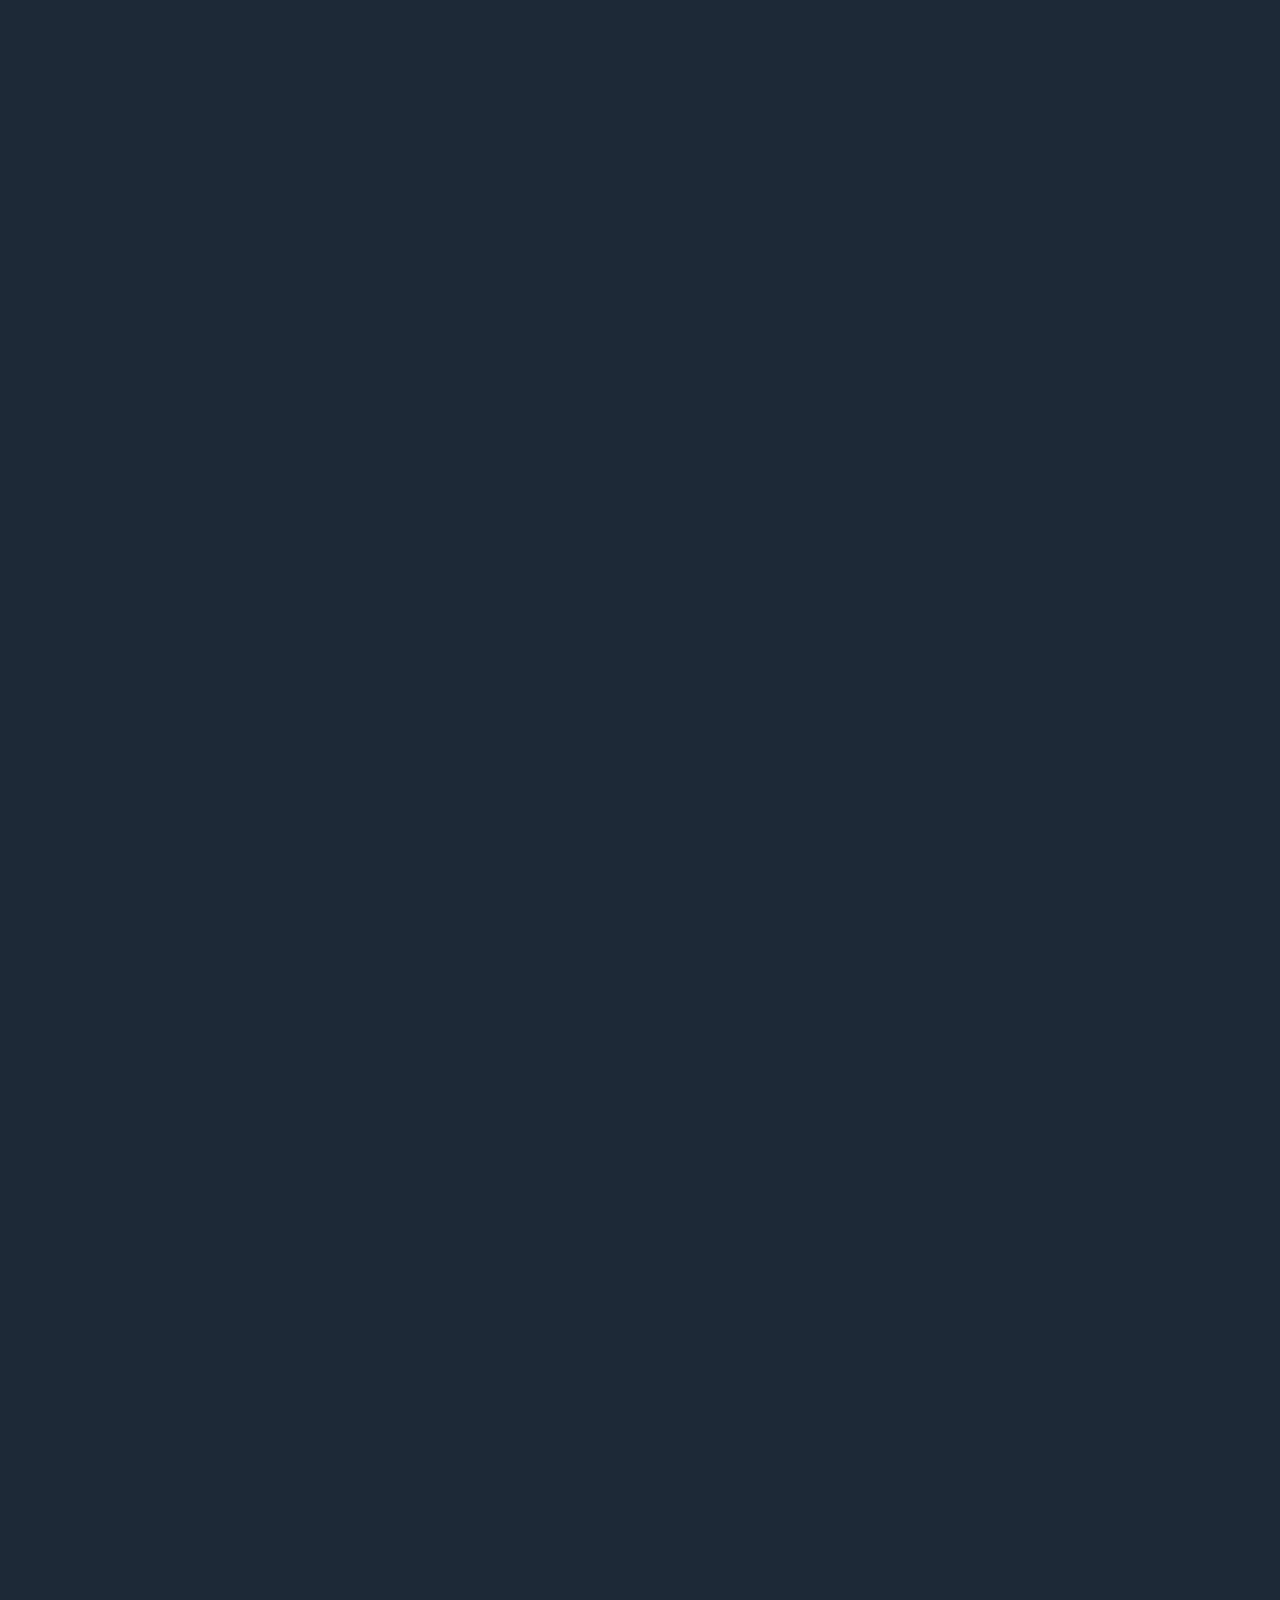
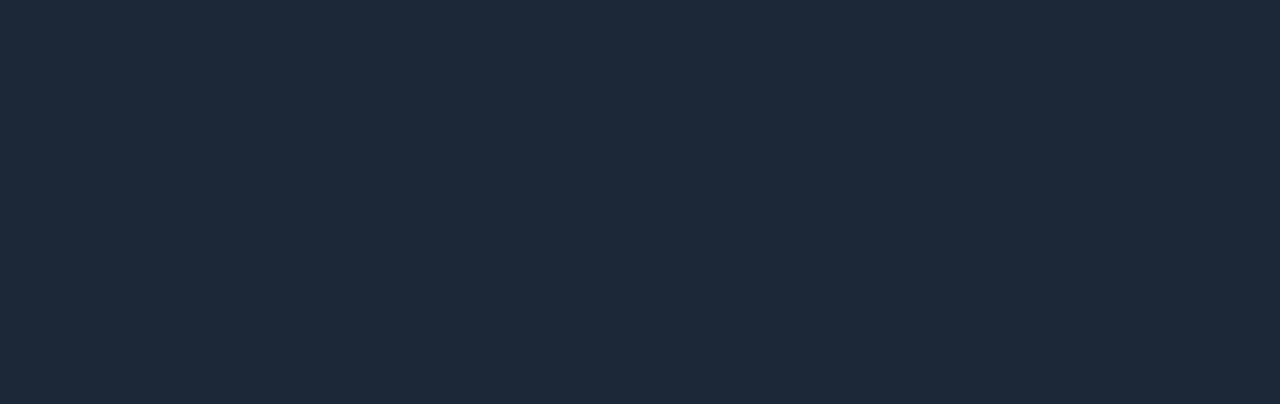
==== commit 0eeb0c6f: "updated portfolio pictures, removed tags at the bottom, added links to other pages from within portf" ====
--- a/index.html
+++ b/index.html
@@ -89,9 +89,10 @@
     <section id="work" class="col-12 d-flex justify-content-center">
       <div class="col-12 col-md-10 col-xl-8 d-flex justify-content-center flex-wrap" >
         <h2 class="col-12 mb-5">recent work</h2>
+        <h3 class="col-12 mt-5">Oregon Bicycle Adventures</h3>
         <div class="col-12 d-flex justify-content-center work-img-container my-lg-5 my-3">
-          <div class="img-desktop col-12 col-md-11 animate animate-left" style="background-image: url('img/oba-desktop.png')" onclick="location.href='https://oregonbicycleadventures.com'"></div>
-          <div class="img-mobile col-3 col-md-2 animate-delay animate animate-left" style="background-image: url('img/oba-mobile.png')" onclick="location.href='https://oregonbicycleadventures.com'"></div>
+          <div class="img-desktop col-12 col-md-11 animate animate-left" style="background-image: url('img/oba-desktop.jpg')" onclick="location.href='https://oregonbicycleadventures.com'"></div>
+          <div class="img-mobile col-3 col-md-2 animate-delay animate animate-left" style="background-image: url('img/oba-mobile.jpg')" onclick="location.href='https://oregonbicycleadventures.com'"></div>
         </div>
         <div class="col-12 my-lg-5 my-3 d-flex justify-content-start flex-wrap">
           <span>web design</span>
@@ -104,6 +105,7 @@
 
         <div class="col-12 my-5"></div>
 
+        <h3 class="col-12 mt-5">Madaesthetics</h3>
         <div class="col-12 d-flex justify-content-center work-img-container my-lg-5 my-3">
           <div class="img-desktop col-12 col-md-11 animate animate-left" style="background-image: url('img/madaesthetics-desktop.png')" onclick="location.href='madaesthetics.html'"></div>
           <div class="img-mobile col-3 col-md-2 animate-delay animate animate-left" style="background-image: url('img/madaesthetics-mobile.png')" onclick="location.href='madaesthetics.html'"></div>
@@ -119,6 +121,7 @@
 
         <div class="col-12 my-5"></div>
 
+        <h3 class="col-12 mt-5">Over The Boundary Fabrication</h3>
         <div class="col-12 d-flex justify-content-center work-img-container my-lg-5 my-3">
           <div class="img-desktop col-12 col-md-11 animate animate-left" style="background-image: url('img/otb-desktop.png')" onclick="location.href='https://www.otbfabrication.com'"></div>
           <div class="img-mobile col-3 col-md-2 animate-delay animate animate-left" style="background-image: url('img/otb-mobile.png')" onclick="location.href='https://www.otbfabrication.com'"></div>
@@ -157,7 +160,7 @@
         <!-- <h4 class="col-12 col-md-10 col-lg-6">Creating a beautiful website for your business shouldn't cost thousands of dollars or be a full time job. Giddyup exists to help small businesses leverage the power of technology to accomplish their goals, without breaking the bank or monopolizing their time.</h4> -->
         <!-- <h4 class="col-12 col-md-10 col-lg-8 col-xl-6">"Giddyup was very easy to work with. Morgan (giddyup owner) has a wide knowledge and understanding of coding and went above and beyond for our website. He was readily available to speak with us through the whole project. We trusted giddyup with our formatting, layouts and design and could not be happier with the end result." <br><br>-Buzz & Will, OTB Fabrication</h4> -->
         <!-- <h4 class="col-12 col-md-10 col-lg-8 col-xl-6">"Giddyup is incredible to work with. There is nothing to speak on where things could have been done better - a truly fantastic experience all round... We trusted giddyup with our formatting, layouts and design and could not be happier with the end result." <br><br>-Buzz & Will, OTB Fabrication</h4> -->
-        <h4 class="col-12 col-md-10 col-lg-8 col-xl-6">"Morgan (giddyup owner) is incredible to work with, he has a wide knowledge and understanding of coding and went above and beyond for our website. We trusted giddyup with our formatting, layouts and design and could not be happier with the end result." <br><br>-Buzz & Will, OTB Fabrication</h4>
+        <h4 class="col-12 col-md-10 col-lg-8 col-xl-6">"Morgan (giddyup owner) is incredible to work with, he has a wide knowledge and understanding of web design and went above and beyond for our website. We trusted giddyup with our website content, design and development and could not be happier with the end result." <br><br>-Buzz & Will, OTB Fabrication</h4>
       </div>
     </section>
 
--- a/css/style.css
+++ b/css/style.css
@@ -906,13 +906,17 @@
   height: 80vh;
 }
 
-#madaesthetics-mockup {
+#madaesthetics-mockup > a {
+  height: fit-content;
+}
+
+/* #madaesthetics-mockup {
   min-height: 80vh;
-}
-
-#madaesthetics-objective, #madaesthetics-store, #madaesthetics-bootcamp, #madaesthetics-feedback {
+} */
+
+/* #madaesthetics-objective, #madaesthetics-store, #madaesthetics-bootcamp, #madaesthetics-feedback {
   min-height: 80vh;
-} 
+}  */
 
 #madaesthetics-hero > div, #madaesthetics-mockup > div, #madaesthetics-objective > div, #madaesthetics-store > div, #madaesthetics-bootcamp > div, #madaesthetics-feedback > div {
   margin: auto 0;
@@ -944,4 +948,17 @@
   padding: 0;
   width: 16.6%;
   max-width: 50px;
-}+}
+
+
+#work div span {
+  transform: translateY(-100%);
+  transition: all 0.5s ease-in-out;
+  opacity: 0;
+  position: relative;
+}
+
+/* #work .work-img-container:hover + div span {
+  transform: translateY(0%);
+  opacity: 1;
+} */--- a/css/style.css
+++ b/css/style.css
@@ -906,13 +906,17 @@
   height: 80vh;
 }
 
-#madaesthetics-mockup {
+#madaesthetics-mockup > a {
+  height: fit-content;
+}
+
+/* #madaesthetics-mockup {
   min-height: 80vh;
-}
-
-#madaesthetics-objective, #madaesthetics-store, #madaesthetics-bootcamp, #madaesthetics-feedback {
+} */
+
+/* #madaesthetics-objective, #madaesthetics-store, #madaesthetics-bootcamp, #madaesthetics-feedback {
   min-height: 80vh;
-} 
+}  */
 
 #madaesthetics-hero > div, #madaesthetics-mockup > div, #madaesthetics-objective > div, #madaesthetics-store > div, #madaesthetics-bootcamp > div, #madaesthetics-feedback > div {
   margin: auto 0;
@@ -944,4 +948,17 @@
   padding: 0;
   width: 16.6%;
   max-width: 50px;
-}+}
+
+
+#work div span {
+  transform: translateY(-100%);
+  transition: all 0.5s ease-in-out;
+  opacity: 0;
+  position: relative;
+}
+
+/* #work .work-img-container:hover + div span {
+  transform: translateY(0%);
+  opacity: 1;
+} */